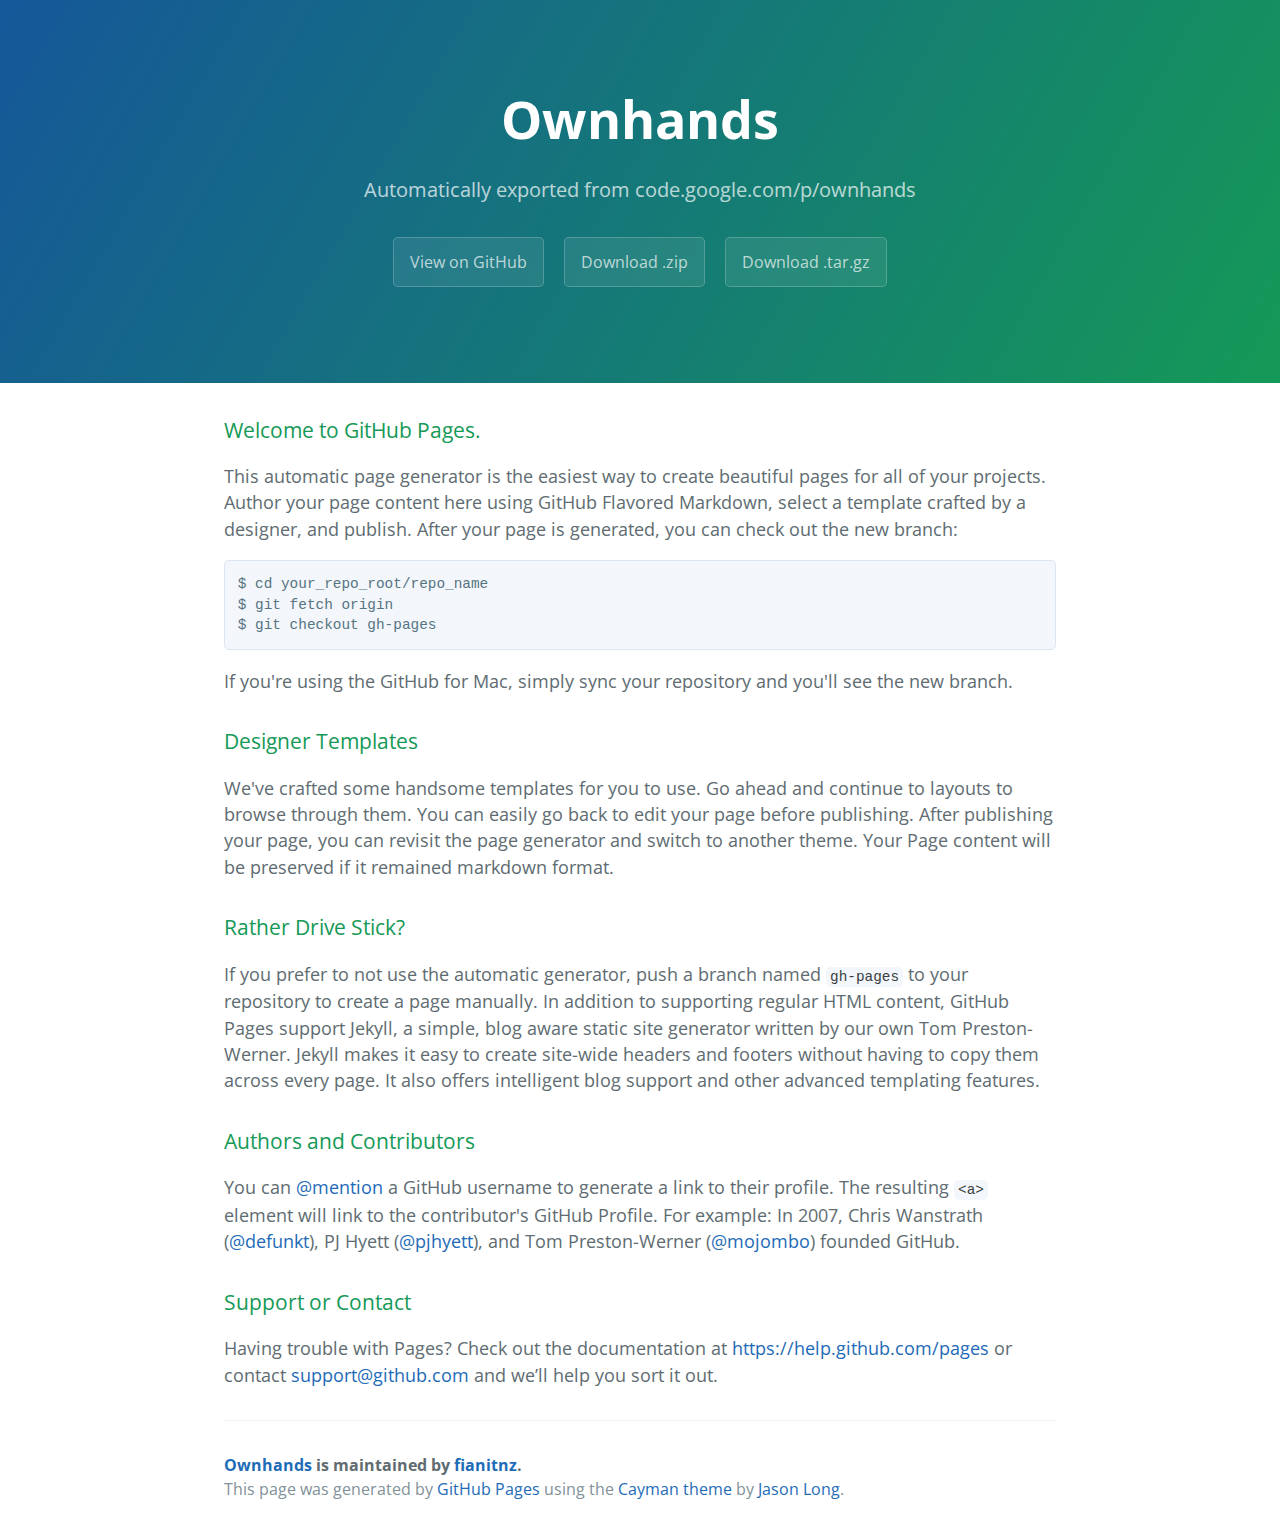
==== index.html @ 706c6a3d "Create gh-pages branch via GitHub" ====
<!DOCTYPE html>
<html lang="en-us">
  <head>
    <meta charset="UTF-8">
    <title>Ownhands by fianitnz</title>
    <meta name="viewport" content="width=device-width, initial-scale=1">
    <link rel="stylesheet" type="text/css" href="stylesheets/normalize.css" media="screen">
    <link href='http://fonts.googleapis.com/css?family=Open+Sans:400,700' rel='stylesheet' type='text/css'>
    <link rel="stylesheet" type="text/css" href="stylesheets/stylesheet.css" media="screen">
    <link rel="stylesheet" type="text/css" href="stylesheets/github-light.css" media="screen">
  </head>
  <body>
    <section class="page-header">
      <h1 class="project-name">Ownhands</h1>
      <h2 class="project-tagline">Automatically exported from code.google.com/p/ownhands</h2>
      <a href="https://github.com/fianitnz/ownhands" class="btn">View on GitHub</a>
      <a href="https://github.com/fianitnz/ownhands/zipball/master" class="btn">Download .zip</a>
      <a href="https://github.com/fianitnz/ownhands/tarball/master" class="btn">Download .tar.gz</a>
    </section>

    <section class="main-content">
      <h3>
<a id="welcome-to-github-pages" class="anchor" href="#welcome-to-github-pages" aria-hidden="true"><span class="octicon octicon-link"></span></a>Welcome to GitHub Pages.</h3>

<p>This automatic page generator is the easiest way to create beautiful pages for all of your projects. Author your page content here using GitHub Flavored Markdown, select a template crafted by a designer, and publish. After your page is generated, you can check out the new branch:</p>

<pre><code>$ cd your_repo_root/repo_name
$ git fetch origin
$ git checkout gh-pages
</code></pre>

<p>If you're using the GitHub for Mac, simply sync your repository and you'll see the new branch.</p>

<h3>
<a id="designer-templates" class="anchor" href="#designer-templates" aria-hidden="true"><span class="octicon octicon-link"></span></a>Designer Templates</h3>

<p>We've crafted some handsome templates for you to use. Go ahead and continue to layouts to browse through them. You can easily go back to edit your page before publishing. After publishing your page, you can revisit the page generator and switch to another theme. Your Page content will be preserved if it remained markdown format.</p>

<h3>
<a id="rather-drive-stick" class="anchor" href="#rather-drive-stick" aria-hidden="true"><span class="octicon octicon-link"></span></a>Rather Drive Stick?</h3>

<p>If you prefer to not use the automatic generator, push a branch named <code>gh-pages</code> to your repository to create a page manually. In addition to supporting regular HTML content, GitHub Pages support Jekyll, a simple, blog aware static site generator written by our own Tom Preston-Werner. Jekyll makes it easy to create site-wide headers and footers without having to copy them across every page. It also offers intelligent blog support and other advanced templating features.</p>

<h3>
<a id="authors-and-contributors" class="anchor" href="#authors-and-contributors" aria-hidden="true"><span class="octicon octicon-link"></span></a>Authors and Contributors</h3>

<p>You can <a href="https://github.com/blog/821" class="user-mention">@mention</a> a GitHub username to generate a link to their profile. The resulting <code>&lt;a&gt;</code> element will link to the contributor's GitHub Profile. For example: In 2007, Chris Wanstrath (<a href="https://github.com/defunkt" class="user-mention">@defunkt</a>), PJ Hyett (<a href="https://github.com/pjhyett" class="user-mention">@pjhyett</a>), and Tom Preston-Werner (<a href="https://github.com/mojombo" class="user-mention">@mojombo</a>) founded GitHub.</p>

<h3>
<a id="support-or-contact" class="anchor" href="#support-or-contact" aria-hidden="true"><span class="octicon octicon-link"></span></a>Support or Contact</h3>

<p>Having trouble with Pages? Check out the documentation at <a href="https://help.github.com/pages">https://help.github.com/pages</a> or contact <a href="mailto:support@github.com">support@github.com</a> and we’ll help you sort it out.</p>

      <footer class="site-footer">
        <span class="site-footer-owner"><a href="https://github.com/fianitnz/ownhands">Ownhands</a> is maintained by <a href="https://github.com/fianitnz">fianitnz</a>.</span>

        <span class="site-footer-credits">This page was generated by <a href="https://pages.github.com">GitHub Pages</a> using the <a href="https://github.com/jasonlong/cayman-theme">Cayman theme</a> by <a href="https://twitter.com/jasonlong">Jason Long</a>.</span>
      </footer>

    </section>

  
  </body>
</html>
---- stylesheets/stylesheet.css ----
* {
  box-sizing: border-box; }

body {
  padding: 0;
  margin: 0;
  font-family: "Open Sans", "Helvetica Neue", Helvetica, Arial, sans-serif;
  font-size: 16px;
  line-height: 1.5;
  color: #606c71; }

a {
  color: #1e6bb8;
  text-decoration: none; }
  a:hover {
    text-decoration: underline; }

.btn {
  display: inline-block;
  margin-bottom: 1rem;
  color: rgba(255, 255, 255, 0.7);
  background-color: rgba(255, 255, 255, 0.08);
  border-color: rgba(255, 255, 255, 0.2);
  border-style: solid;
  border-width: 1px;
  border-radius: 0.3rem;
  transition: color 0.2s, background-color 0.2s, border-color 0.2s; }
  .btn + .btn {
    margin-left: 1rem; }

.btn:hover {
  color: rgba(255, 255, 255, 0.8);
  text-decoration: none;
  background-color: rgba(255, 255, 255, 0.2);
  border-color: rgba(255, 255, 255, 0.3); }

@media screen and (min-width: 64em) {
  .btn {
    padding: 0.75rem 1rem; } }

@media screen and (min-width: 42em) and (max-width: 64em) {
  .btn {
    padding: 0.6rem 0.9rem;
    font-size: 0.9rem; } }

@media screen and (max-width: 42em) {
  .btn {
    display: block;
    width: 100%;
    padding: 0.75rem;
    font-size: 0.9rem; }
    .btn + .btn {
      margin-top: 1rem;
      margin-left: 0; } }

.page-header {
  color: #fff;
  text-align: center;
  background-color: #159957;
  background-image: linear-gradient(120deg, #155799, #159957); }

@media screen and (min-width: 64em) {
  .page-header {
    padding: 5rem 6rem; } }

@media screen and (min-width: 42em) and (max-width: 64em) {
  .page-header {
    padding: 3rem 4rem; } }

@media screen and (max-width: 42em) {
  .page-header {
    padding: 2rem 1rem; } }

.project-name {
  margin-top: 0;
  margin-bottom: 0.1rem; }

@media screen and (min-width: 64em) {
  .project-name {
    font-size: 3.25rem; } }

@media screen and (min-width: 42em) and (max-width: 64em) {
  .project-name {
    font-size: 2.25rem; } }

@media screen and (max-width: 42em) {
  .project-name {
    font-size: 1.75rem; } }

.project-tagline {
  margin-bottom: 2rem;
  font-weight: normal;
  opacity: 0.7; }

@media screen and (min-width: 64em) {
  .project-tagline {
    font-size: 1.25rem; } }

@media screen and (min-width: 42em) and (max-width: 64em) {
  .project-tagline {
    font-size: 1.15rem; } }

@media screen and (max-width: 42em) {
  .project-tagline {
    font-size: 1rem; } }

.main-content :first-child {
  margin-top: 0; }
.main-content img {
  max-width: 100%; }
.main-content h1, .main-content h2, .main-content h3, .main-content h4, .main-content h5, .main-content h6 {
  margin-top: 2rem;
  margin-bottom: 1rem;
  font-weight: normal;
  color: #159957; }
.main-content p {
  margin-bottom: 1em; }
.main-content code {
  padding: 2px 4px;
  font-family: Consolas, "Liberation Mono", Menlo, Courier, monospace;
  font-size: 0.9rem;
  color: #383e41;
  background-color: #f3f6fa;
  border-radius: 0.3rem; }
.main-content pre {
  padding: 0.8rem;
  margin-top: 0;
  margin-bottom: 1rem;
  font: 1rem Consolas, "Liberation Mono", Menlo, Courier, monospace;
  color: #567482;
  word-wrap: normal;
  background-color: #f3f6fa;
  border: solid 1px #dce6f0;
  border-radius: 0.3rem; }
  .main-content pre > code {
    padding: 0;
    margin: 0;
    font-size: 0.9rem;
    color: #567482;
    word-break: normal;
    white-space: pre;
    background: transparent;
    border: 0; }
.main-content .highlight {
  margin-bottom: 1rem; }
  .main-content .highlight pre {
    margin-bottom: 0;
    word-break: normal; }
.main-content .highlight pre, .main-content pre {
  padding: 0.8rem;
  overflow: auto;
  font-size: 0.9rem;
  line-height: 1.45;
  border-radius: 0.3rem; }
.main-content pre code, .main-content pre tt {
  display: inline;
  max-width: initial;
  padding: 0;
  margin: 0;
  overflow: initial;
  line-height: inherit;
  word-wrap: normal;
  background-color: transparent;
  border: 0; }
  .main-content pre code:before, .main-content pre code:after, .main-content pre tt:before, .main-content pre tt:after {
    content: normal; }
.main-content ul, .main-content ol {
  margin-top: 0; }
.main-content blockquote {
  padding: 0 1rem;
  margin-left: 0;
  color: #819198;
  border-left: 0.3rem solid #dce6f0; }
  .main-content blockquote > :first-child {
    margin-top: 0; }
  .main-content blockquote > :last-child {
    margin-bottom: 0; }
.main-content table {
  display: block;
  width: 100%;
  overflow: auto;
  word-break: normal;
  word-break: keep-all; }
  .main-content table th {
    font-weight: bold; }
  .main-content table th, .main-content table td {
    padding: 0.5rem 1rem;
    border: 1px solid #e9ebec; }
.main-content dl {
  padding: 0; }
  .main-content dl dt {
    padding: 0;
    margin-top: 1rem;
    font-size: 1rem;
    font-weight: bold; }
  .main-content dl dd {
    padding: 0;
    margin-bottom: 1rem; }
.main-content hr {
  height: 2px;
  padding: 0;
  margin: 1rem 0;
  background-color: #eff0f1;
  border: 0; }

@media screen and (min-width: 64em) {
  .main-content {
    max-width: 64rem;
    padding: 2rem 6rem;
    margin: 0 auto;
    font-size: 1.1rem; } }

@media screen and (min-width: 42em) and (max-width: 64em) {
  .main-content {
    padding: 2rem 4rem;
    font-size: 1.1rem; } }

@media screen and (max-width: 42em) {
  .main-content {
    padding: 2rem 1rem;
    font-size: 1rem; } }

.site-footer {
  padding-top: 2rem;
  margin-top: 2rem;
  border-top: solid 1px #eff0f1; }

.site-footer-owner {
  display: block;
  font-weight: bold; }

.site-footer-credits {
  color: #819198; }

@media screen and (min-width: 64em) {
  .site-footer {
    font-size: 1rem; } }

@media screen and (min-width: 42em) and (max-width: 64em) {
  .site-footer {
    font-size: 1rem; } }

@media screen and (max-width: 42em) {
  .site-footer {
    font-size: 0.9rem; } }
---- stylesheets/github-light.css ----
/*
   Copyright 2014 GitHub Inc.

   Licensed under the Apache License, Version 2.0 (the "License");
   you may not use this file except in compliance with the License.
   You may obtain a copy of the License at

       http://www.apache.org/licenses/LICENSE-2.0

   Unless required by applicable law or agreed to in writing, software
   distributed under the License is distributed on an "AS IS" BASIS,
   WITHOUT WARRANTIES OR CONDITIONS OF ANY KIND, either express or implied.
   See the License for the specific language governing permissions and
   limitations under the License.

*/

.pl-c /* comment */ {
  color: #969896;
}

.pl-c1      /* constant, markup.raw, meta.diff.header, meta.module-reference, meta.property-name, support, support.constant, support.variable, variable.other.constant */,
.pl-s .pl-v /* string variable */ {
  color: #0086b3;
}

.pl-e  /* entity */,
.pl-en /* entity.name */ {
  color: #795da3;
}

.pl-s .pl-s1 /* string source */,
.pl-smi      /* storage.modifier.import, storage.modifier.package, storage.type.java, variable.other, variable.parameter.function */ {
  color: #333;
}

.pl-ent /* entity.name.tag */ {
  color: #63a35c;
}

.pl-k /* keyword, storage, storage.type */ {
  color: #a71d5d;
}

.pl-pds              /* punctuation.definition.string, string.regexp.character-class */,
.pl-s                /* string */,
.pl-s .pl-pse .pl-s1 /* string punctuation.section.embedded source */,
.pl-sr               /* string.regexp */,
.pl-sr .pl-cce       /* string.regexp constant.character.escape */,
.pl-sr .pl-sra       /* string.regexp string.regexp.arbitrary-repitition */,
.pl-sr .pl-sre       /* string.regexp source.ruby.embedded */ {
  color: #183691;
}

.pl-v /* variable */ {
  color: #ed6a43;
}

.pl-id /* invalid.deprecated */ {
  color: #b52a1d;
}

.pl-ii /* invalid.illegal */ {
  background-color: #b52a1d;
  color: #f8f8f8;
}

.pl-sr .pl-cce /* string.regexp constant.character.escape */ {
  color: #63a35c;
  font-weight: bold;
}

.pl-ml /* markup.list */ {
  color: #693a17;
}

.pl-mh        /* markup.heading */,
.pl-mh .pl-en /* markup.heading entity.name */,
.pl-ms        /* meta.separator */ {
  color: #1d3e81;
  font-weight: bold;
}

.pl-mq /* markup.quote */ {
  color: #008080;
}

.pl-mi /* markup.italic */ {
  color: #333;
  font-style: italic;
}

.pl-mb /* markup.bold */ {
  color: #333;
  font-weight: bold;
}

.pl-md /* markup.deleted, meta.diff.header.from-file */ {
  background-color: #ffecec;
  color: #bd2c00;
}

.pl-mi1 /* markup.inserted, meta.diff.header.to-file */ {
  background-color: #eaffea;
  color: #55a532;
}

.pl-mdr /* meta.diff.range */ {
  color: #795da3;
  font-weight: bold;
}

.pl-mo /* meta.output */ {
  color: #1d3e81;
}
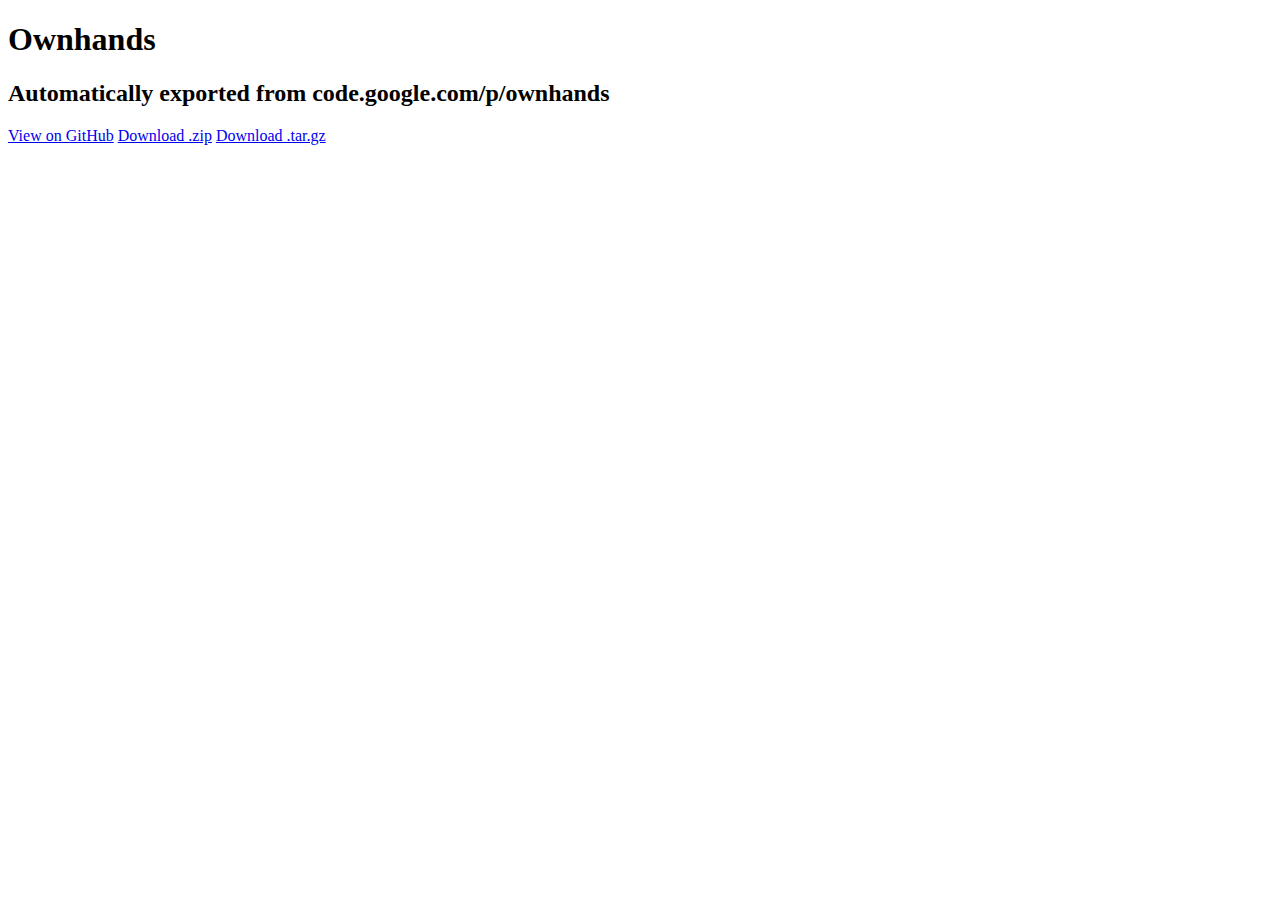
==== commit 8593057a: "Update index.html" ====
--- a/index.html
+++ b/index.html
@@ -2,64 +2,14 @@
 <html lang="en-us">
   <head>
     <meta charset="UTF-8">
-    <title>Ownhands by fianitnz</title>
-    <meta name="viewport" content="width=device-width, initial-scale=1">
-    <link rel="stylesheet" type="text/css" href="stylesheets/normalize.css" media="screen">
-    <link href='http://fonts.googleapis.com/css?family=Open+Sans:400,700' rel='stylesheet' type='text/css'>
-    <link rel="stylesheet" type="text/css" href="stylesheets/stylesheet.css" media="screen">
-    <link rel="stylesheet" type="text/css" href="stylesheets/github-light.css" media="screen">
+    <title>Ownhands by no fianitnz</title>
   </head>
   <body>
-    <section class="page-header">
-      <h1 class="project-name">Ownhands</h1>
-      <h2 class="project-tagline">Automatically exported from code.google.com/p/ownhands</h2>
-      <a href="https://github.com/fianitnz/ownhands" class="btn">View on GitHub</a>
-      <a href="https://github.com/fianitnz/ownhands/zipball/master" class="btn">Download .zip</a>
-      <a href="https://github.com/fianitnz/ownhands/tarball/master" class="btn">Download .tar.gz</a>
-    </section>
-
-    <section class="main-content">
-      <h3>
-<a id="welcome-to-github-pages" class="anchor" href="#welcome-to-github-pages" aria-hidden="true"><span class="octicon octicon-link"></span></a>Welcome to GitHub Pages.</h3>
-
-<p>This automatic page generator is the easiest way to create beautiful pages for all of your projects. Author your page content here using GitHub Flavored Markdown, select a template crafted by a designer, and publish. After your page is generated, you can check out the new branch:</p>
-
-<pre><code>$ cd your_repo_root/repo_name
-$ git fetch origin
-$ git checkout gh-pages
-</code></pre>
-
-<p>If you're using the GitHub for Mac, simply sync your repository and you'll see the new branch.</p>
-
-<h3>
-<a id="designer-templates" class="anchor" href="#designer-templates" aria-hidden="true"><span class="octicon octicon-link"></span></a>Designer Templates</h3>
-
-<p>We've crafted some handsome templates for you to use. Go ahead and continue to layouts to browse through them. You can easily go back to edit your page before publishing. After publishing your page, you can revisit the page generator and switch to another theme. Your Page content will be preserved if it remained markdown format.</p>
-
-<h3>
-<a id="rather-drive-stick" class="anchor" href="#rather-drive-stick" aria-hidden="true"><span class="octicon octicon-link"></span></a>Rather Drive Stick?</h3>
-
-<p>If you prefer to not use the automatic generator, push a branch named <code>gh-pages</code> to your repository to create a page manually. In addition to supporting regular HTML content, GitHub Pages support Jekyll, a simple, blog aware static site generator written by our own Tom Preston-Werner. Jekyll makes it easy to create site-wide headers and footers without having to copy them across every page. It also offers intelligent blog support and other advanced templating features.</p>
-
-<h3>
-<a id="authors-and-contributors" class="anchor" href="#authors-and-contributors" aria-hidden="true"><span class="octicon octicon-link"></span></a>Authors and Contributors</h3>
-
-<p>You can <a href="https://github.com/blog/821" class="user-mention">@mention</a> a GitHub username to generate a link to their profile. The resulting <code>&lt;a&gt;</code> element will link to the contributor's GitHub Profile. For example: In 2007, Chris Wanstrath (<a href="https://github.com/defunkt" class="user-mention">@defunkt</a>), PJ Hyett (<a href="https://github.com/pjhyett" class="user-mention">@pjhyett</a>), and Tom Preston-Werner (<a href="https://github.com/mojombo" class="user-mention">@mojombo</a>) founded GitHub.</p>
-
-<h3>
-<a id="support-or-contact" class="anchor" href="#support-or-contact" aria-hidden="true"><span class="octicon octicon-link"></span></a>Support or Contact</h3>
-
-<p>Having trouble with Pages? Check out the documentation at <a href="https://help.github.com/pages">https://help.github.com/pages</a> or contact <a href="mailto:support@github.com">support@github.com</a> and we’ll help you sort it out.</p>
-
-      <footer class="site-footer">
-        <span class="site-footer-owner"><a href="https://github.com/fianitnz/ownhands">Ownhands</a> is maintained by <a href="https://github.com/fianitnz">fianitnz</a>.</span>
-
-        <span class="site-footer-credits">This page was generated by <a href="https://pages.github.com">GitHub Pages</a> using the <a href="https://github.com/jasonlong/cayman-theme">Cayman theme</a> by <a href="https://twitter.com/jasonlong">Jason Long</a>.</span>
-      </footer>
-
-    </section>
-
-  
+  <h1 class="project-name">Ownhands</h1>
+  <h2 class="project-tagline">Automatically exported from code.google.com/p/ownhands</h2>
+  <a href="https://github.com/fianitnz/ownhands" class="btn">View on GitHub</a>
+  <a href="https://github.com/fianitnz/ownhands/zipball/master" class="btn">Download .zip</a>
+  <a href="https://github.com/fianitnz/ownhands/tarball/master" class="btn">Download .tar.gz</a>
   </body>
 </html>
 
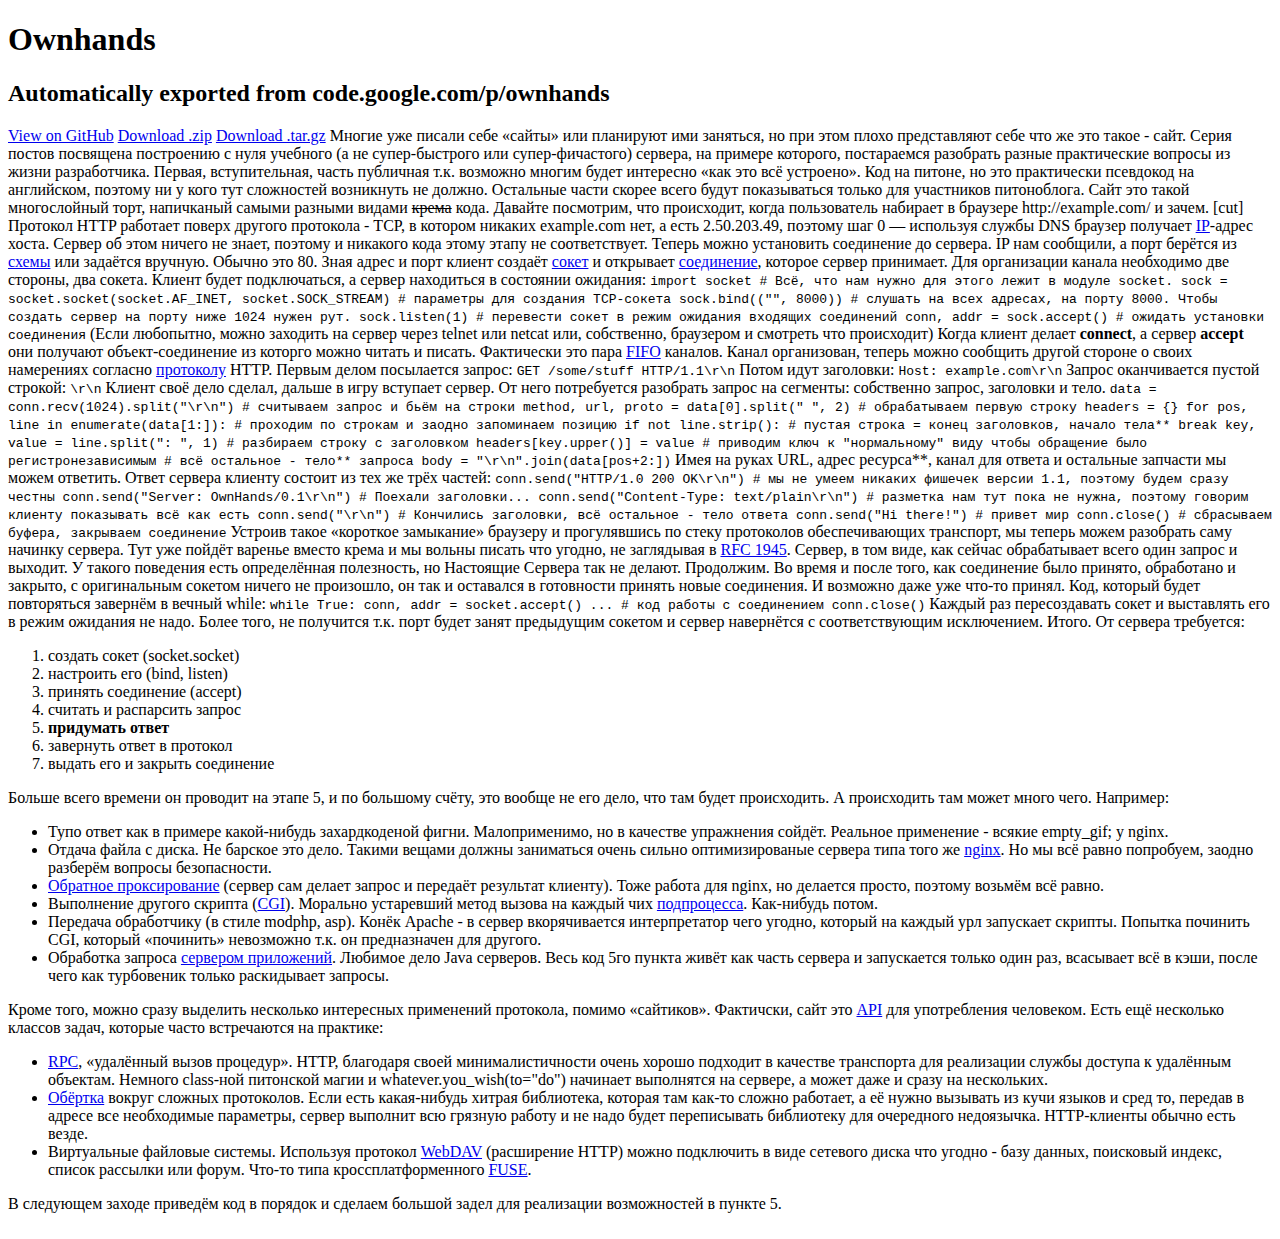
==== commit c6f114cf: "Update index.html" ====
--- a/index.html
+++ b/index.html
@@ -10,6 +10,99 @@
   <a href="https://github.com/fianitnz/ownhands" class="btn">View on GitHub</a>
   <a href="https://github.com/fianitnz/ownhands/zipball/master" class="btn">Download .zip</a>
   <a href="https://github.com/fianitnz/ownhands/tarball/master" class="btn">Download .tar.gz</a>
+Многие уже писали себе «сайты» или планируют ими заняться, но при этом плохо представляют себе что же это такое - сайт. Серия постов посвящена построению с нуля учебного (а не супер-быстрого или супер-фичастого) сервера, на примере которого, постараемся разобрать разные практические вопросы из жизни разработчика. Первая, вступительная, часть публичная т.к. возможно многим будет интересно «как это всё устроено». Код на питоне, но это практически псевдокод на английском, поэтому ни у кого тут сложностей возникнуть не должно. Остальные части скорее всего будут показываться только для участников питоноблога.
+
+Сайт это такой многослойный торт, напичканый самыми разными видами <s>крема</s> кода. Давайте посмотрим, что происходит, когда пользователь набирает в браузере http://example.com/ и зачем.
+[cut]
+Протокол HTTP работает поверх другого протокола - TCP, в котором никаких example.com нет, а есть 2.50.203.49, поэтому шаг 0 — используя службы DNS браузер получает <a href="http://ru.wikipedia.org/wiki/IP">IP</a>-адрес хоста. Сервер об этом ничего не знает, поэтому и никакого кода этому этапу не соответствует.
+
+Теперь можно установить соединение до сервера. IP нам сообщили, а порт берётся из <a href="http://ru.wikipedia.org/wiki/Url#.D0.A1.D1.85.D0.B5.D0.BC.D1.8B_.28.D0.BF.D1.80.D0.BE.D1.82.D0.BE.D0.BA.D0.BE.D0.BB.D1.8B.29_URL">схемы</a> или задаётся вручную. Обычно это 80. Зная адрес и порт клиент создаёт <a href="http://ru.wikipedia.org/wiki/%D0%A1%D0%BE%D0%BA%D0%B5%D1%82_(%D0%BF%D1%80%D0%BE%D0%B3%D1%80%D0%B0%D0%BC%D0%BC%D0%BD%D1%8B%D0%B9_%D0%B8%D0%BD%D1%82%D0%B5%D1%80%D1%84%D0%B5%D0%B9%D1%81)">сокет</a> и открывает <a href="http://ru.wikipedia.org/wiki/TCP/IP#.D0.A2.D1.80.D0.B0.D0.BD.D1.81.D0.BF.D0.BE.D1.80.D1.82.D0.BD.D1.8B.D0.B9_.D1.83.D1.80.D0.BE.D0.B2.D0.B5.D0.BD.D1.8C">соединение</a>, которое сервер принимает.
+
+Для организации канала необходимо две стороны, два сокета. Клиент будет подключаться, а сервер находиться в состоянии ожидания:
+<code lang='python'>import socket  # Всё, что нам нужно для этого лежит в модуле socket.
+
+sock = socket.socket(socket.AF_INET, socket.SOCK_STREAM)  # параметры для создания TCP-сокета
+sock.bind(("", 8000))                                     # слушать на всех адресах, на порту 8000. Чтобы создать сервер на порту ниже 1024 нужен рут.
+sock.listen(1)                                            # перевести сокет в режим ожидания входящих соединений
+conn, addr = sock.accept()                                # ожидать установки соединения</code>
+(Если любопытно, можно заходить на сервер через telnet или netcat или, собственно, браузером и смотреть что происходит)
+
+Когда клиент делает <b>connect</b>, а сервер <b>accept</b> они получают объект-соединение из которго можно читать и писать. Фактически это пара <a href="http://ru.wikipedia.org/wiki/%D0%9E%D1%87%D0%B5%D1%80%D0%B5%D0%B4%D1%8C_(%D0%BF%D1%80%D0%BE%D0%B3%D1%80%D0%B0%D0%BC%D0%BC%D0%B8%D1%80%D0%BE%D0%B2%D0%B0%D0%BD%D0%B8%D0%B5)">FIFO</a> каналов.
+
+Канал организован, теперь можно сообщить другой стороне о своих намерениях согласно <a href="http://ru.wikipedia.org/wiki/%D0%A1%D0%B5%D1%82%D0%B5%D0%B2%D0%BE%D0%B9_%D0%BF%D1%80%D0%BE%D1%82%D0%BE%D0%BA%D0%BE%D0%BB">протоколу</a> HTTP.
+
+Первым делом посылается запрос: <code lang='python'>GET /some/stuff HTTP/1.1\r\n</code>
+
+Потом идут заголовки: <code lang='python'>Host: example.com\r\n</code>
+
+Запрос оканчивается пустой строкой: <code lang='python'>\r\n</code>
+
+Клиент своё дело сделал, дальше в игру вступает сервер. От него потребуется разобрать запрос на сегменты: собственно запрос, заголовки и тело.
+
+<code lang='python'>data = conn.recv(1024).split("\r\n")        # считываем запрос и бьём на строки
+method, url, proto = data[0].split(" ", 2)  # обрабатываем первую строку
+
+headers = {}
+for pos, line in enumerate(data[1:]):  # проходим по строкам и заодно запоминаем позицию
+    if not line.strip():               # пустая строка = конец заголовков, начало тела**
+        break
+    key, value = line.split(": ", 1)   # разбираем строку с заголовком
+    headers[key.upper()] = value       # приводим ключ к "нормальному" виду чтобы обращение было регистронезависимым
+
+# всё остальное - тело** запроса
+body = "\r\n".join(data[pos+2:])</code>
+
+Имея на руках URL, адрес ресурса**, канал для ответа и остальные запчасти мы можем ответить. Ответ сервера клиенту состоит из тех же трёх частей:
+
+<code lang='python'>conn.send("HTTP/1.0 200 OK\r\n")           # мы не умеем никаких фишечек версии 1.1, поэтому будем сразу честны
+conn.send("Server: OwnHands/0.1\r\n")      # Поехали заголовки...
+conn.send("Content-Type: text/plain\r\n")  # разметка нам тут пока не нужна, поэтому говорим клиенту показывать всё как есть
+conn.send("\r\n")                          # Кончились заголовки, всё остальное - тело ответа
+conn.send("Hi there!")                     # привет мир
+conn.close()                               # сбрасываем буфера, закрываем соединение</code>
+
+Устроив такое «короткое замыкание» браузеру и прогулявшись по стеку протоколов обеспечивающих транспорт, мы теперь можем разобрать саму начинку сервера. Тут уже пойдёт варенье вместо крема и мы вольны писать что угодно, не заглядывая в <a href="http://www.ietf.org/rfc/rfc1945.txt">RFC 1945</a>.
+
+Сервер, в том виде, как сейчас обрабатывает всего один запрос и выходит. У такого поведения есть определённая полезность, но Настоящие Сервера так не делают. Продолжим.
+
+Во время и после того, как соединение было принято, обработано и закрыто, с оригинальным сокетом ничего не произошло, он так и оставался в готовности принять новые соединения. И возможно даже уже что-то принял. Код, который будет повторяться завернём в вечный while:
+
+<code lang='python'>while True:
+    conn, addr = socket.accept()
+    ...  # код работы с соединением
+    conn.close()</code>
+
+Каждый раз пересоздавать сокет и выставлять его в режим ожидания не надо. Более того, не получится т.к. порт будет занят предыдущим сокетом и сервер навернётся с соответствующим исключением.
+
+Итого. От сервера требуется:
+<ol>
+  <li>создать сокет (socket.socket)</li>
+  <li>настроить его (bind, listen)</li>
+  <li>принять соединение (accept)</li>
+  <li>считать и распарсить запрос</li>
+  <li><b>придумать ответ</b></li>
+  <li>завернуть ответ в протокол</li>
+  <li>выдать его и закрыть соединение</li>
+</ol>
+
+Больше всего времени он проводит на этапе 5, и по большому счёту, это вообще не его дело, что там будет происходить. А происходить там может много чего. Например:
+<ul>
+  <li>Тупо ответ как в примере какой-нибудь захардкоденой фигни. Малоприменимо, но в качестве упражнения сойдёт. Реальное применение - всякие empty_gif; у nginx.</li>
+  <li>Отдача файла с диска. Не барское это дело. Такими вещами должны заниматься очень сильно оптимизированые сервера типа того же <a href="http://ru.wikipedia.org/wiki/Nginx">nginx</a>. Но мы всё равно попробуем, заодно разберём вопросы безопасности.</li>
+  <li><a href="http://ru.wikipedia.org/wiki/%D0%9F%D1%80%D0%BE%D0%BA%D1%81%D0%B8-%D1%81%D0%B5%D1%80%D0%B2%D0%B5%D1%80#.D0.92.D0.B8.D0.B4.D1.8B_.D0.BF.D1.80.D0.BE.D0.BA.D1.81.D0.B8-.D1.81.D0.B5.D1.80.D0.B2.D0.B5.D1.80.D0.BE.D0.B2">Обратное проксирование</a> (сервер сам делает запрос и передаёт результат клиенту). Тоже работа для nginx, но делается просто, поэтому возьмём всё равно.</li>
+  <li>Выполнение другого скрипта (<a href="http://ru.wikipedia.org/wiki/CGI">CGI</a>). Морально устаревший метод вызова на каждый чих <a href="http://ru.wikipedia.org/wiki/Fork">подпроцесса</a>. Как-нибудь потом.</li>
+  <li>Передача обработчику (в стиле modphp, asp). Конёк Apache - в сервер вкорячивается интерпретатор чего угодно, который на каждый урл запускает скрипты. Попытка починить CGI, который «починить» невозможно т.к. он предназначен для другого.</li>
+  <li>Обработка запроса <a href="http://ru.wikipedia.org/wiki/%D0%A1%D0%B5%D1%80%D0%B2%D0%B5%D1%80_%D0%BF%D1%80%D0%B8%D0%BB%D0%BE%D0%B6%D0%B5%D0%BD%D0%B8%D0%B9">сервером приложений</a>. Любимое дело Java серверов. Весь код 5го пункта живёт как часть сервера и запускается только один раз, всасывает всё в кэши, после чего как турбовеник только раскидывает запросы.</li>
+</ul>
+
+Кроме того, можно сразу выделить несколько интересных применений протокола, помимо «сайтиков». Фактичски, сайт это <a href="http://ru.wikipedia.org/wiki/API">API</a> для употребления человеком. Есть ещё несколько классов задач, которые часто встречаются на практике:
+<ul>
+  <li><a href="http://ru.wikipedia.org/wiki/Remote_Procedure_Call">RPC</a>, «удалённый вызов процедур». HTTP, благодаря своей минималистичности очень хорошо подходит в качестве транспорта для реализации службы доступа к удалённым объектам. Немного class-ной питонской магии и whatever.you_wish(to="do") начинает выполнятся на сервере, а может даже и сразу на нескольких.</li>
+  <li><a href="http://ru.wikipedia.org/wiki/%D0%9E%D0%B1%D1%91%D1%80%D1%82%D0%BA%D0%B0_%D0%B1%D0%B8%D0%B1%D0%BB%D0%B8%D0%BE%D1%82%D0%B5%D0%BA%D0%B8">Обёртка</a> вокруг сложных протоколов. Если есть какая-нибудь хитрая библиотека, которая там как-то сложно работает, а её нужно вызывать из кучи языков и сред то, передав в адресе все необходимые параметры, сервер выполнит всю грязную работу и не надо будет переписывать библиотеку для очередного недоязычка. HTTP-клиенты обычно есть везде.</li>
+  <li>Виртуальные файловые системы. Используя протокол <a href="http://ru.wikipedia.org/wiki/Webdav">WebDAV</a> (расширение HTTP) можно подключить в виде сетевого диска что угодно - базу данных, поисковый индекс, список рассылки или форум. Что-то типа кроссплатформенного <a href="http://ru.wikipedia.org/wiki/Fuse">FUSE</a>.</li>
+</ul>
+
+В следующем заходе приведём код в порядок и сделаем большой задел для реализации возможностей в пункте 5.
   </body>
 </html>
 
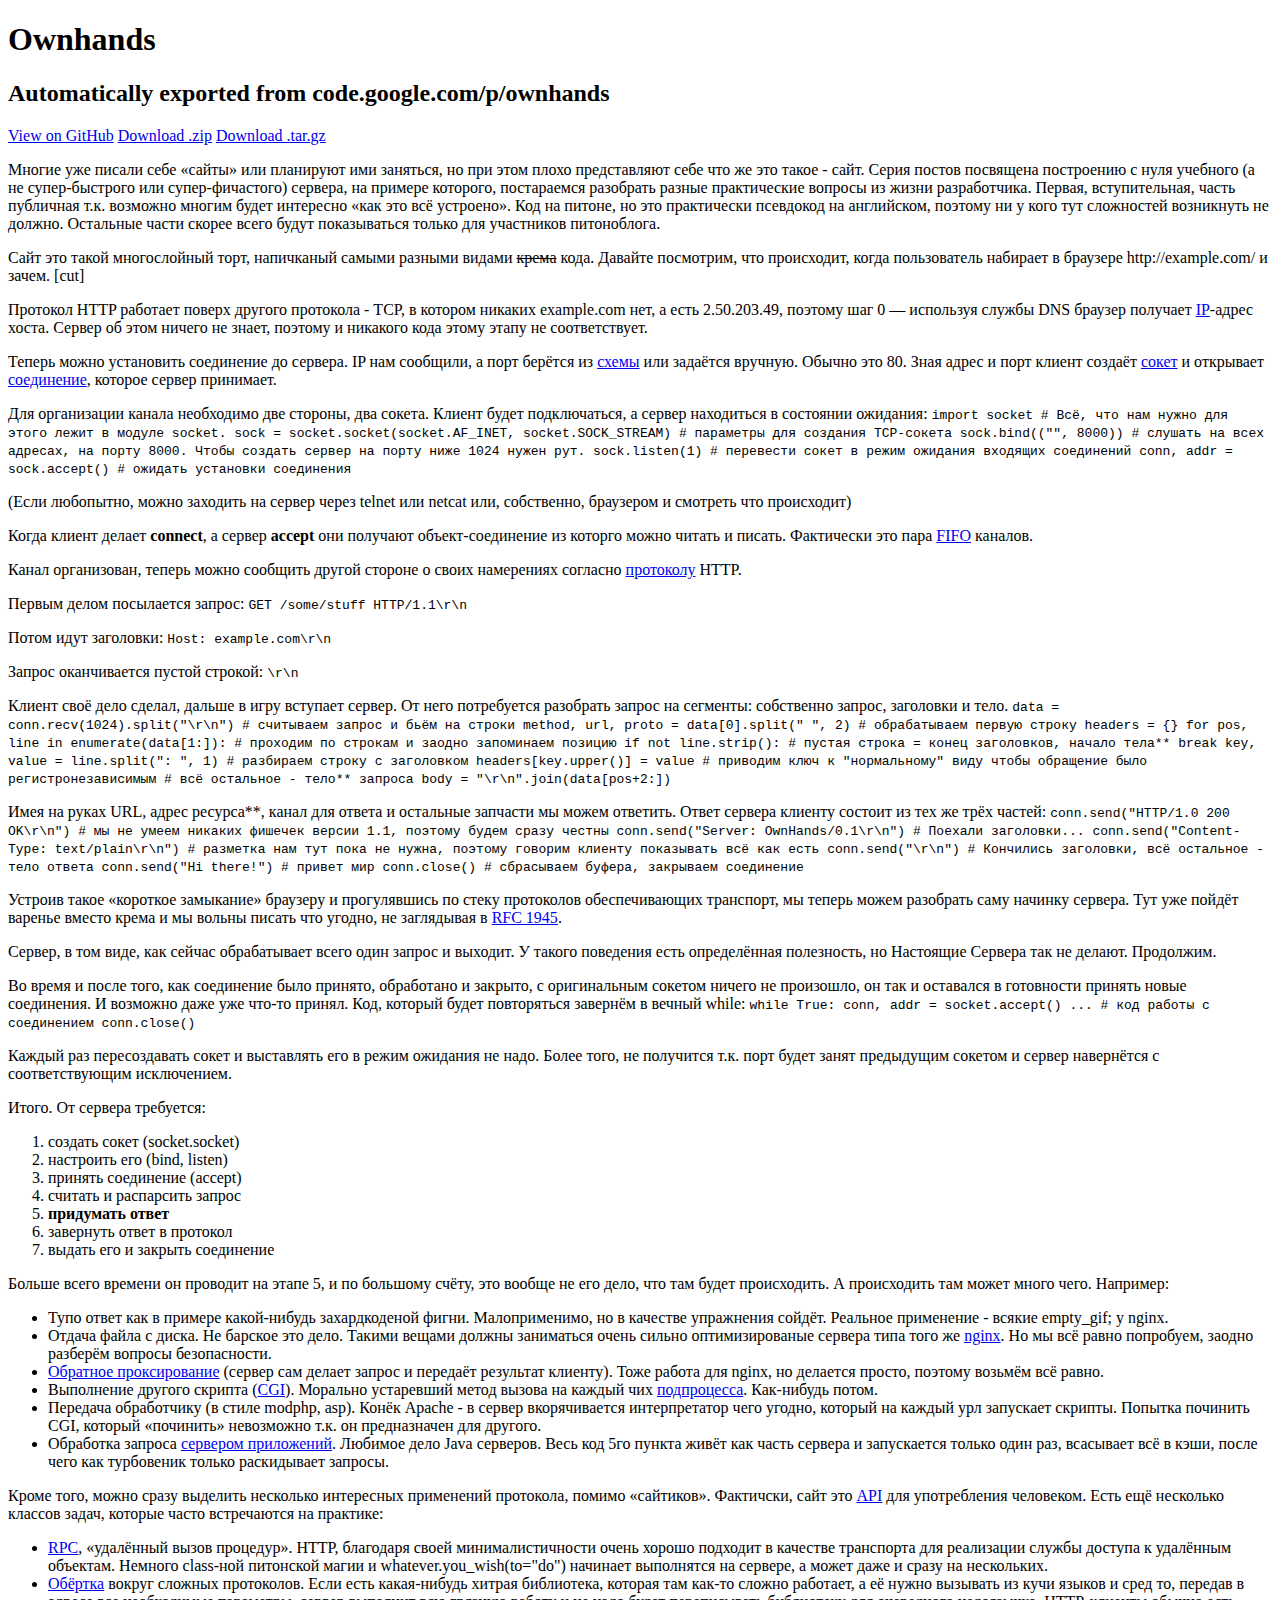
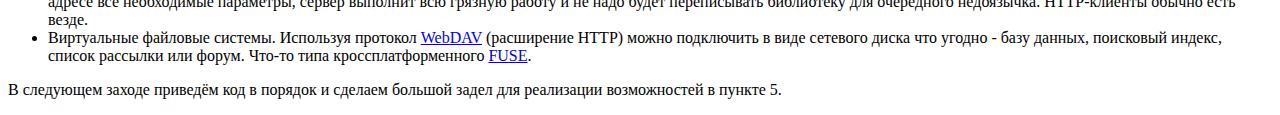
==== commit 4412d33a: "Update index.html" ====
--- a/index.html
+++ b/index.html
@@ -10,34 +10,34 @@
   <a href="https://github.com/fianitnz/ownhands" class="btn">View on GitHub</a>
   <a href="https://github.com/fianitnz/ownhands/zipball/master" class="btn">Download .zip</a>
   <a href="https://github.com/fianitnz/ownhands/tarball/master" class="btn">Download .tar.gz</a>
-Многие уже писали себе «сайты» или планируют ими заняться, но при этом плохо представляют себе что же это такое - сайт. Серия постов посвящена построению с нуля учебного (а не супер-быстрого или супер-фичастого) сервера, на примере которого, постараемся разобрать разные практические вопросы из жизни разработчика. Первая, вступительная, часть публичная т.к. возможно многим будет интересно «как это всё устроено». Код на питоне, но это практически псевдокод на английском, поэтому ни у кого тут сложностей возникнуть не должно. Остальные части скорее всего будут показываться только для участников питоноблога.
+<p>Многие уже писали себе «сайты» или планируют ими заняться, но при этом плохо представляют себе что же это такое - сайт. Серия постов посвящена построению с нуля учебного (а не супер-быстрого или супер-фичастого) сервера, на примере которого, постараемся разобрать разные практические вопросы из жизни разработчика. Первая, вступительная, часть публичная т.к. возможно многим будет интересно «как это всё устроено». Код на питоне, но это практически псевдокод на английском, поэтому ни у кого тут сложностей возникнуть не должно. Остальные части скорее всего будут показываться только для участников питоноблога.
 
-Сайт это такой многослойный торт, напичканый самыми разными видами <s>крема</s> кода. Давайте посмотрим, что происходит, когда пользователь набирает в браузере http://example.com/ и зачем.
+<p>Сайт это такой многослойный торт, напичканый самыми разными видами <s>крема</s> кода. Давайте посмотрим, что происходит, когда пользователь набирает в браузере http://example.com/ и зачем.
 [cut]
-Протокол HTTP работает поверх другого протокола - TCP, в котором никаких example.com нет, а есть 2.50.203.49, поэтому шаг 0 — используя службы DNS браузер получает <a href="http://ru.wikipedia.org/wiki/IP">IP</a>-адрес хоста. Сервер об этом ничего не знает, поэтому и никакого кода этому этапу не соответствует.
+<p>Протокол HTTP работает поверх другого протокола - TCP, в котором никаких example.com нет, а есть 2.50.203.49, поэтому шаг 0 — используя службы DNS браузер получает <a href="http://ru.wikipedia.org/wiki/IP">IP</a>-адрес хоста. Сервер об этом ничего не знает, поэтому и никакого кода этому этапу не соответствует.
 
-Теперь можно установить соединение до сервера. IP нам сообщили, а порт берётся из <a href="http://ru.wikipedia.org/wiki/Url#.D0.A1.D1.85.D0.B5.D0.BC.D1.8B_.28.D0.BF.D1.80.D0.BE.D1.82.D0.BE.D0.BA.D0.BE.D0.BB.D1.8B.29_URL">схемы</a> или задаётся вручную. Обычно это 80. Зная адрес и порт клиент создаёт <a href="http://ru.wikipedia.org/wiki/%D0%A1%D0%BE%D0%BA%D0%B5%D1%82_(%D0%BF%D1%80%D0%BE%D0%B3%D1%80%D0%B0%D0%BC%D0%BC%D0%BD%D1%8B%D0%B9_%D0%B8%D0%BD%D1%82%D0%B5%D1%80%D1%84%D0%B5%D0%B9%D1%81)">сокет</a> и открывает <a href="http://ru.wikipedia.org/wiki/TCP/IP#.D0.A2.D1.80.D0.B0.D0.BD.D1.81.D0.BF.D0.BE.D1.80.D1.82.D0.BD.D1.8B.D0.B9_.D1.83.D1.80.D0.BE.D0.B2.D0.B5.D0.BD.D1.8C">соединение</a>, которое сервер принимает.
+<p>Теперь можно установить соединение до сервера. IP нам сообщили, а порт берётся из <a href="http://ru.wikipedia.org/wiki/Url#.D0.A1.D1.85.D0.B5.D0.BC.D1.8B_.28.D0.BF.D1.80.D0.BE.D1.82.D0.BE.D0.BA.D0.BE.D0.BB.D1.8B.29_URL">схемы</a> или задаётся вручную. Обычно это 80. Зная адрес и порт клиент создаёт <a href="http://ru.wikipedia.org/wiki/%D0%A1%D0%BE%D0%BA%D0%B5%D1%82_(%D0%BF%D1%80%D0%BE%D0%B3%D1%80%D0%B0%D0%BC%D0%BC%D0%BD%D1%8B%D0%B9_%D0%B8%D0%BD%D1%82%D0%B5%D1%80%D1%84%D0%B5%D0%B9%D1%81)">сокет</a> и открывает <a href="http://ru.wikipedia.org/wiki/TCP/IP#.D0.A2.D1.80.D0.B0.D0.BD.D1.81.D0.BF.D0.BE.D1.80.D1.82.D0.BD.D1.8B.D0.B9_.D1.83.D1.80.D0.BE.D0.B2.D0.B5.D0.BD.D1.8C">соединение</a>, которое сервер принимает.
 
-Для организации канала необходимо две стороны, два сокета. Клиент будет подключаться, а сервер находиться в состоянии ожидания:
+<p>Для организации канала необходимо две стороны, два сокета. Клиент будет подключаться, а сервер находиться в состоянии ожидания:
 <code lang='python'>import socket  # Всё, что нам нужно для этого лежит в модуле socket.
 
 sock = socket.socket(socket.AF_INET, socket.SOCK_STREAM)  # параметры для создания TCP-сокета
 sock.bind(("", 8000))                                     # слушать на всех адресах, на порту 8000. Чтобы создать сервер на порту ниже 1024 нужен рут.
 sock.listen(1)                                            # перевести сокет в режим ожидания входящих соединений
 conn, addr = sock.accept()                                # ожидать установки соединения</code>
-(Если любопытно, можно заходить на сервер через telnet или netcat или, собственно, браузером и смотреть что происходит)
+<p>(Если любопытно, можно заходить на сервер через telnet или netcat или, собственно, браузером и смотреть что происходит)
 
-Когда клиент делает <b>connect</b>, а сервер <b>accept</b> они получают объект-соединение из которго можно читать и писать. Фактически это пара <a href="http://ru.wikipedia.org/wiki/%D0%9E%D1%87%D0%B5%D1%80%D0%B5%D0%B4%D1%8C_(%D0%BF%D1%80%D0%BE%D0%B3%D1%80%D0%B0%D0%BC%D0%BC%D0%B8%D1%80%D0%BE%D0%B2%D0%B0%D0%BD%D0%B8%D0%B5)">FIFO</a> каналов.
+<p>Когда клиент делает <b>connect</b>, а сервер <b>accept</b> они получают объект-соединение из которго можно читать и писать. Фактически это пара <a href="http://ru.wikipedia.org/wiki/%D0%9E%D1%87%D0%B5%D1%80%D0%B5%D0%B4%D1%8C_(%D0%BF%D1%80%D0%BE%D0%B3%D1%80%D0%B0%D0%BC%D0%BC%D0%B8%D1%80%D0%BE%D0%B2%D0%B0%D0%BD%D0%B8%D0%B5)">FIFO</a> каналов.
 
-Канал организован, теперь можно сообщить другой стороне о своих намерениях согласно <a href="http://ru.wikipedia.org/wiki/%D0%A1%D0%B5%D1%82%D0%B5%D0%B2%D0%BE%D0%B9_%D0%BF%D1%80%D0%BE%D1%82%D0%BE%D0%BA%D0%BE%D0%BB">протоколу</a> HTTP.
+<p>Канал организован, теперь можно сообщить другой стороне о своих намерениях согласно <a href="http://ru.wikipedia.org/wiki/%D0%A1%D0%B5%D1%82%D0%B5%D0%B2%D0%BE%D0%B9_%D0%BF%D1%80%D0%BE%D1%82%D0%BE%D0%BA%D0%BE%D0%BB">протоколу</a> HTTP.
 
-Первым делом посылается запрос: <code lang='python'>GET /some/stuff HTTP/1.1\r\n</code>
+<p>Первым делом посылается запрос: <code lang='python'>GET /some/stuff HTTP/1.1\r\n</code>
 
-Потом идут заголовки: <code lang='python'>Host: example.com\r\n</code>
+<p>Потом идут заголовки: <code lang='python'>Host: example.com\r\n</code>
 
-Запрос оканчивается пустой строкой: <code lang='python'>\r\n</code>
+<p>Запрос оканчивается пустой строкой: <code lang='python'>\r\n</code>
 
-Клиент своё дело сделал, дальше в игру вступает сервер. От него потребуется разобрать запрос на сегменты: собственно запрос, заголовки и тело.
+<p>Клиент своё дело сделал, дальше в игру вступает сервер. От него потребуется разобрать запрос на сегменты: собственно запрос, заголовки и тело.
 
 <code lang='python'>data = conn.recv(1024).split("\r\n")        # считываем запрос и бьём на строки
 method, url, proto = data[0].split(" ", 2)  # обрабатываем первую строку
@@ -52,7 +52,7 @@
 # всё остальное - тело** запроса
 body = "\r\n".join(data[pos+2:])</code>
 
-Имея на руках URL, адрес ресурса**, канал для ответа и остальные запчасти мы можем ответить. Ответ сервера клиенту состоит из тех же трёх частей:
+<p>Имея на руках URL, адрес ресурса**, канал для ответа и остальные запчасти мы можем ответить. Ответ сервера клиенту состоит из тех же трёх частей:
 
 <code lang='python'>conn.send("HTTP/1.0 200 OK\r\n")           # мы не умеем никаких фишечек версии 1.1, поэтому будем сразу честны
 conn.send("Server: OwnHands/0.1\r\n")      # Поехали заголовки...
@@ -61,20 +61,20 @@
 conn.send("Hi there!")                     # привет мир
 conn.close()                               # сбрасываем буфера, закрываем соединение</code>
 
-Устроив такое «короткое замыкание» браузеру и прогулявшись по стеку протоколов обеспечивающих транспорт, мы теперь можем разобрать саму начинку сервера. Тут уже пойдёт варенье вместо крема и мы вольны писать что угодно, не заглядывая в <a href="http://www.ietf.org/rfc/rfc1945.txt">RFC 1945</a>.
+<p>Устроив такое «короткое замыкание» браузеру и прогулявшись по стеку протоколов обеспечивающих транспорт, мы теперь можем разобрать саму начинку сервера. Тут уже пойдёт варенье вместо крема и мы вольны писать что угодно, не заглядывая в <a href="http://www.ietf.org/rfc/rfc1945.txt">RFC 1945</a>.
 
-Сервер, в том виде, как сейчас обрабатывает всего один запрос и выходит. У такого поведения есть определённая полезность, но Настоящие Сервера так не делают. Продолжим.
+<p>Сервер, в том виде, как сейчас обрабатывает всего один запрос и выходит. У такого поведения есть определённая полезность, но Настоящие Сервера так не делают. Продолжим.
 
-Во время и после того, как соединение было принято, обработано и закрыто, с оригинальным сокетом ничего не произошло, он так и оставался в готовности принять новые соединения. И возможно даже уже что-то принял. Код, который будет повторяться завернём в вечный while:
+<p>Во время и после того, как соединение было принято, обработано и закрыто, с оригинальным сокетом ничего не произошло, он так и оставался в готовности принять новые соединения. И возможно даже уже что-то принял. Код, который будет повторяться завернём в вечный while:
 
 <code lang='python'>while True:
     conn, addr = socket.accept()
     ...  # код работы с соединением
     conn.close()</code>
 
-Каждый раз пересоздавать сокет и выставлять его в режим ожидания не надо. Более того, не получится т.к. порт будет занят предыдущим сокетом и сервер навернётся с соответствующим исключением.
+<p>Каждый раз пересоздавать сокет и выставлять его в режим ожидания не надо. Более того, не получится т.к. порт будет занят предыдущим сокетом и сервер навернётся с соответствующим исключением.
 
-Итого. От сервера требуется:
+<p>Итого. От сервера требуется:
 <ol>
   <li>создать сокет (socket.socket)</li>
   <li>настроить его (bind, listen)</li>
@@ -85,7 +85,7 @@
   <li>выдать его и закрыть соединение</li>
 </ol>
 
-Больше всего времени он проводит на этапе 5, и по большому счёту, это вообще не его дело, что там будет происходить. А происходить там может много чего. Например:
+<p>Больше всего времени он проводит на этапе 5, и по большому счёту, это вообще не его дело, что там будет происходить. А происходить там может много чего. Например:
 <ul>
   <li>Тупо ответ как в примере какой-нибудь захардкоденой фигни. Малоприменимо, но в качестве упражнения сойдёт. Реальное применение - всякие empty_gif; у nginx.</li>
   <li>Отдача файла с диска. Не барское это дело. Такими вещами должны заниматься очень сильно оптимизированые сервера типа того же <a href="http://ru.wikipedia.org/wiki/Nginx">nginx</a>. Но мы всё равно попробуем, заодно разберём вопросы безопасности.</li>
@@ -95,14 +95,14 @@
   <li>Обработка запроса <a href="http://ru.wikipedia.org/wiki/%D0%A1%D0%B5%D1%80%D0%B2%D0%B5%D1%80_%D0%BF%D1%80%D0%B8%D0%BB%D0%BE%D0%B6%D0%B5%D0%BD%D0%B8%D0%B9">сервером приложений</a>. Любимое дело Java серверов. Весь код 5го пункта живёт как часть сервера и запускается только один раз, всасывает всё в кэши, после чего как турбовеник только раскидывает запросы.</li>
 </ul>
 
-Кроме того, можно сразу выделить несколько интересных применений протокола, помимо «сайтиков». Фактичски, сайт это <a href="http://ru.wikipedia.org/wiki/API">API</a> для употребления человеком. Есть ещё несколько классов задач, которые часто встречаются на практике:
+<p>Кроме того, можно сразу выделить несколько интересных применений протокола, помимо «сайтиков». Фактичски, сайт это <a href="http://ru.wikipedia.org/wiki/API">API</a> для употребления человеком. Есть ещё несколько классов задач, которые часто встречаются на практике:
 <ul>
   <li><a href="http://ru.wikipedia.org/wiki/Remote_Procedure_Call">RPC</a>, «удалённый вызов процедур». HTTP, благодаря своей минималистичности очень хорошо подходит в качестве транспорта для реализации службы доступа к удалённым объектам. Немного class-ной питонской магии и whatever.you_wish(to="do") начинает выполнятся на сервере, а может даже и сразу на нескольких.</li>
   <li><a href="http://ru.wikipedia.org/wiki/%D0%9E%D0%B1%D1%91%D1%80%D1%82%D0%BA%D0%B0_%D0%B1%D0%B8%D0%B1%D0%BB%D0%B8%D0%BE%D1%82%D0%B5%D0%BA%D0%B8">Обёртка</a> вокруг сложных протоколов. Если есть какая-нибудь хитрая библиотека, которая там как-то сложно работает, а её нужно вызывать из кучи языков и сред то, передав в адресе все необходимые параметры, сервер выполнит всю грязную работу и не надо будет переписывать библиотеку для очередного недоязычка. HTTP-клиенты обычно есть везде.</li>
   <li>Виртуальные файловые системы. Используя протокол <a href="http://ru.wikipedia.org/wiki/Webdav">WebDAV</a> (расширение HTTP) можно подключить в виде сетевого диска что угодно - базу данных, поисковый индекс, список рассылки или форум. Что-то типа кроссплатформенного <a href="http://ru.wikipedia.org/wiki/Fuse">FUSE</a>.</li>
 </ul>
 
-В следующем заходе приведём код в порядок и сделаем большой задел для реализации возможностей в пункте 5.
+<p>В следующем заходе приведём код в порядок и сделаем большой задел для реализации возможностей в пункте 5.
   </body>
 </html>
 
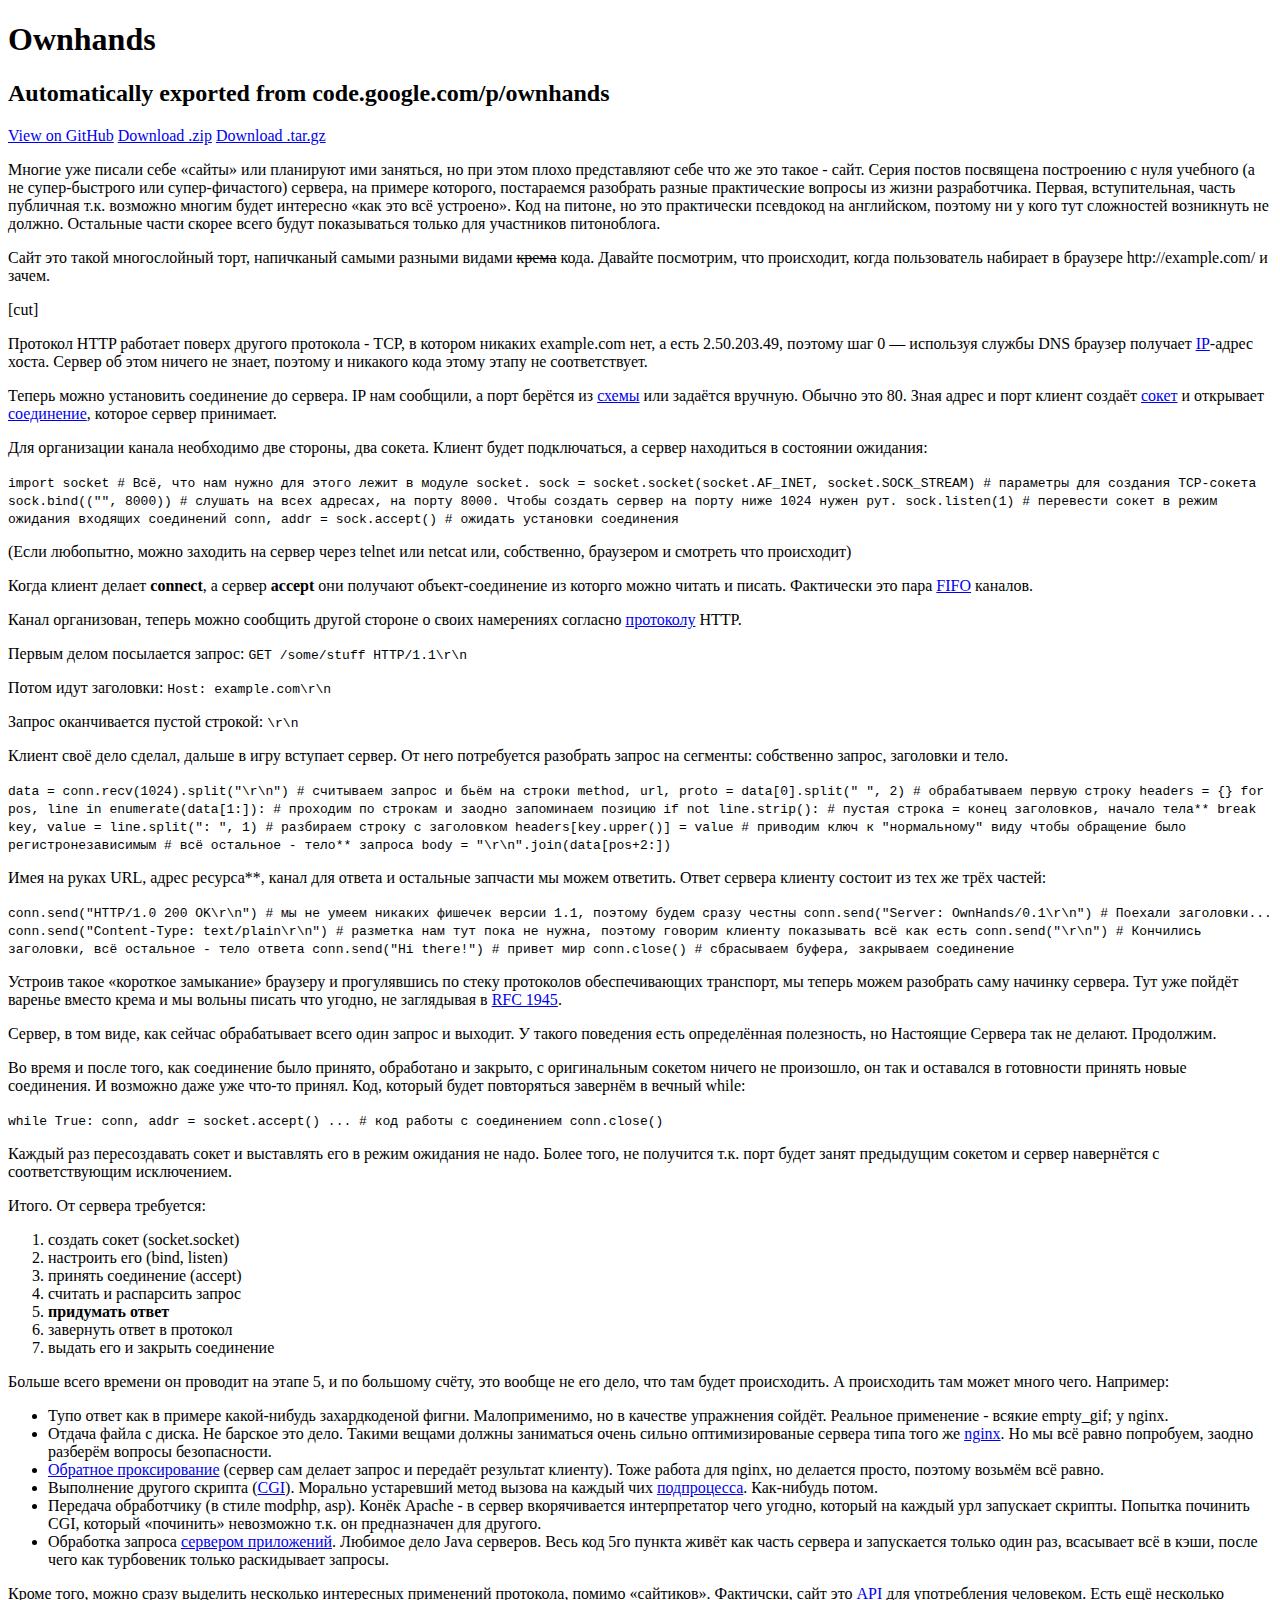
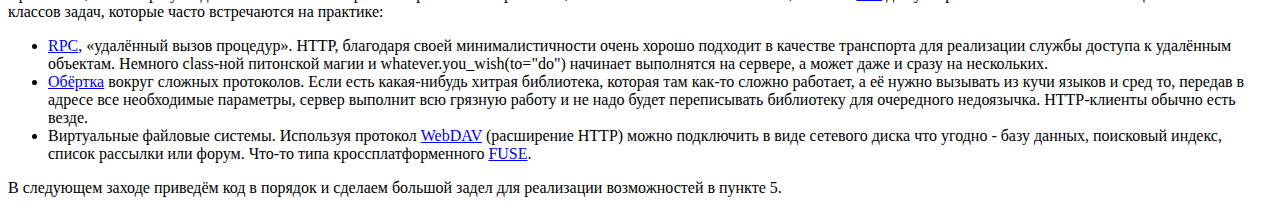
==== commit b713ff96: "Update index.html" ====
--- a/index.html
+++ b/index.html
@@ -10,36 +10,39 @@
   <a href="https://github.com/fianitnz/ownhands" class="btn">View on GitHub</a>
   <a href="https://github.com/fianitnz/ownhands/zipball/master" class="btn">Download .zip</a>
   <a href="https://github.com/fianitnz/ownhands/tarball/master" class="btn">Download .tar.gz</a>
-<p>Многие уже писали себе «сайты» или планируют ими заняться, но при этом плохо представляют себе что же это такое - сайт. Серия постов посвящена построению с нуля учебного (а не супер-быстрого или супер-фичастого) сервера, на примере которого, постараемся разобрать разные практические вопросы из жизни разработчика. Первая, вступительная, часть публичная т.к. возможно многим будет интересно «как это всё устроено». Код на питоне, но это практически псевдокод на английском, поэтому ни у кого тут сложностей возникнуть не должно. Остальные части скорее всего будут показываться только для участников питоноблога.
+<p>Многие уже писали себе «сайты» или планируют ими заняться, но при этом плохо представляют себе что же это такое - сайт. Серия постов посвящена построению с нуля учебного (а не супер-быстрого или супер-фичастого) сервера, на примере которого, постараемся разобрать разные практические вопросы из жизни разработчика. Первая, вступительная, часть публичная т.к. возможно многим будет интересно «как это всё устроено». Код на питоне, но это практически псевдокод на английском, поэтому ни у кого тут сложностей возникнуть не должно. Остальные части скорее всего будут показываться только для участников питоноблога.</p>
 
-<p>Сайт это такой многослойный торт, напичканый самыми разными видами <s>крема</s> кода. Давайте посмотрим, что происходит, когда пользователь набирает в браузере http://example.com/ и зачем.
+<p>Сайт это такой многослойный торт, напичканый самыми разными видами <s>крема</s> кода. Давайте посмотрим, что происходит, когда пользователь набирает в браузере http://example.com/ и зачем.</p>
 [cut]
-<p>Протокол HTTP работает поверх другого протокола - TCP, в котором никаких example.com нет, а есть 2.50.203.49, поэтому шаг 0 — используя службы DNS браузер получает <a href="http://ru.wikipedia.org/wiki/IP">IP</a>-адрес хоста. Сервер об этом ничего не знает, поэтому и никакого кода этому этапу не соответствует.
+<p>Протокол HTTP работает поверх другого протокола - TCP, в котором никаких example.com нет, а есть 2.50.203.49, поэтому шаг 0 — используя службы DNS браузер получает <a href="http://ru.wikipedia.org/wiki/IP">IP</a>-адрес хоста. Сервер об этом ничего не знает, поэтому и никакого кода этому этапу не соответствует.</p>
 
-<p>Теперь можно установить соединение до сервера. IP нам сообщили, а порт берётся из <a href="http://ru.wikipedia.org/wiki/Url#.D0.A1.D1.85.D0.B5.D0.BC.D1.8B_.28.D0.BF.D1.80.D0.BE.D1.82.D0.BE.D0.BA.D0.BE.D0.BB.D1.8B.29_URL">схемы</a> или задаётся вручную. Обычно это 80. Зная адрес и порт клиент создаёт <a href="http://ru.wikipedia.org/wiki/%D0%A1%D0%BE%D0%BA%D0%B5%D1%82_(%D0%BF%D1%80%D0%BE%D0%B3%D1%80%D0%B0%D0%BC%D0%BC%D0%BD%D1%8B%D0%B9_%D0%B8%D0%BD%D1%82%D0%B5%D1%80%D1%84%D0%B5%D0%B9%D1%81)">сокет</a> и открывает <a href="http://ru.wikipedia.org/wiki/TCP/IP#.D0.A2.D1.80.D0.B0.D0.BD.D1.81.D0.BF.D0.BE.D1.80.D1.82.D0.BD.D1.8B.D0.B9_.D1.83.D1.80.D0.BE.D0.B2.D0.B5.D0.BD.D1.8C">соединение</a>, которое сервер принимает.
+<p>Теперь можно установить соединение до сервера. IP нам сообщили, а порт берётся из <a href="http://ru.wikipedia.org/wiki/Url#.D0.A1.D1.85.D0.B5.D0.BC.D1.8B_.28.D0.BF.D1.80.D0.BE.D1.82.D0.BE.D0.BA.D0.BE.D0.BB.D1.8B.29_URL">схемы</a> или задаётся вручную. Обычно это 80. Зная адрес и порт клиент создаёт <a href="http://ru.wikipedia.org/wiki/%D0%A1%D0%BE%D0%BA%D0%B5%D1%82_(%D0%BF%D1%80%D0%BE%D0%B3%D1%80%D0%B0%D0%BC%D0%BC%D0%BD%D1%8B%D0%B9_%D0%B8%D0%BD%D1%82%D0%B5%D1%80%D1%84%D0%B5%D0%B9%D1%81)">сокет</a> и открывает <a href="http://ru.wikipedia.org/wiki/TCP/IP#.D0.A2.D1.80.D0.B0.D0.BD.D1.81.D0.BF.D0.BE.D1.80.D1.82.D0.BD.D1.8B.D0.B9_.D1.83.D1.80.D0.BE.D0.B2.D0.B5.D0.BD.D1.8C">соединение</a>, которое сервер принимает.</p>
 
-<p>Для организации канала необходимо две стороны, два сокета. Клиент будет подключаться, а сервер находиться в состоянии ожидания:
-<code lang='python'>import socket  # Всё, что нам нужно для этого лежит в модуле socket.
+<p>Для организации канала необходимо две стороны, два сокета. Клиент будет подключаться, а сервер находиться в состоянии ожидания:</p>
+<code lang='python'>
+import socket  # Всё, что нам нужно для этого лежит в модуле socket.
 
 sock = socket.socket(socket.AF_INET, socket.SOCK_STREAM)  # параметры для создания TCP-сокета
 sock.bind(("", 8000))                                     # слушать на всех адресах, на порту 8000. Чтобы создать сервер на порту ниже 1024 нужен рут.
 sock.listen(1)                                            # перевести сокет в режим ожидания входящих соединений
-conn, addr = sock.accept()                                # ожидать установки соединения</code>
-<p>(Если любопытно, можно заходить на сервер через telnet или netcat или, собственно, браузером и смотреть что происходит)
+conn, addr = sock.accept()                                # ожидать установки соединения
+</code>
+<p>(Если любопытно, можно заходить на сервер через telnet или netcat или, собственно, браузером и смотреть что происходит)</p>
 
-<p>Когда клиент делает <b>connect</b>, а сервер <b>accept</b> они получают объект-соединение из которго можно читать и писать. Фактически это пара <a href="http://ru.wikipedia.org/wiki/%D0%9E%D1%87%D0%B5%D1%80%D0%B5%D0%B4%D1%8C_(%D0%BF%D1%80%D0%BE%D0%B3%D1%80%D0%B0%D0%BC%D0%BC%D0%B8%D1%80%D0%BE%D0%B2%D0%B0%D0%BD%D0%B8%D0%B5)">FIFO</a> каналов.
+<p>Когда клиент делает <b>connect</b>, а сервер <b>accept</b> они получают объект-соединение из которго можно читать и писать. Фактически это пара <a href="http://ru.wikipedia.org/wiki/%D0%9E%D1%87%D0%B5%D1%80%D0%B5%D0%B4%D1%8C_(%D0%BF%D1%80%D0%BE%D0%B3%D1%80%D0%B0%D0%BC%D0%BC%D0%B8%D1%80%D0%BE%D0%B2%D0%B0%D0%BD%D0%B8%D0%B5)">FIFO</a> каналов.</p>
 
-<p>Канал организован, теперь можно сообщить другой стороне о своих намерениях согласно <a href="http://ru.wikipedia.org/wiki/%D0%A1%D0%B5%D1%82%D0%B5%D0%B2%D0%BE%D0%B9_%D0%BF%D1%80%D0%BE%D1%82%D0%BE%D0%BA%D0%BE%D0%BB">протоколу</a> HTTP.
+<p>Канал организован, теперь можно сообщить другой стороне о своих намерениях согласно <a href="http://ru.wikipedia.org/wiki/%D0%A1%D0%B5%D1%82%D0%B5%D0%B2%D0%BE%D0%B9_%D0%BF%D1%80%D0%BE%D1%82%D0%BE%D0%BA%D0%BE%D0%BB">протоколу</a> HTTP.</p>
 
-<p>Первым делом посылается запрос: <code lang='python'>GET /some/stuff HTTP/1.1\r\n</code>
+<p>Первым делом посылается запрос: <code lang='python'>GET /some/stuff HTTP/1.1\r\n</code></p>
 
-<p>Потом идут заголовки: <code lang='python'>Host: example.com\r\n</code>
+<p>Потом идут заголовки: <code lang='python'>Host: example.com\r\n</code></p>
 
-<p>Запрос оканчивается пустой строкой: <code lang='python'>\r\n</code>
+<p>Запрос оканчивается пустой строкой: <code lang='python'>\r\n</code></p>
 
-<p>Клиент своё дело сделал, дальше в игру вступает сервер. От него потребуется разобрать запрос на сегменты: собственно запрос, заголовки и тело.
+<p>Клиент своё дело сделал, дальше в игру вступает сервер. От него потребуется разобрать запрос на сегменты: собственно запрос, заголовки и тело.</p>
 
-<code lang='python'>data = conn.recv(1024).split("\r\n")        # считываем запрос и бьём на строки
+<code lang='python'>
+data = conn.recv(1024).split("\r\n")        # считываем запрос и бьём на строки
 method, url, proto = data[0].split(" ", 2)  # обрабатываем первую строку
 
 headers = {}
@@ -50,31 +53,36 @@
     headers[key.upper()] = value       # приводим ключ к "нормальному" виду чтобы обращение было регистронезависимым
 
 # всё остальное - тело** запроса
-body = "\r\n".join(data[pos+2:])</code>
+body = "\r\n".join(data[pos+2:])
+</code>
 
-<p>Имея на руках URL, адрес ресурса**, канал для ответа и остальные запчасти мы можем ответить. Ответ сервера клиенту состоит из тех же трёх частей:
+<p>Имея на руках URL, адрес ресурса**, канал для ответа и остальные запчасти мы можем ответить. Ответ сервера клиенту состоит из тех же трёх частей:</p>
 
-<code lang='python'>conn.send("HTTP/1.0 200 OK\r\n")           # мы не умеем никаких фишечек версии 1.1, поэтому будем сразу честны
+<code lang='python'>
+conn.send("HTTP/1.0 200 OK\r\n")           # мы не умеем никаких фишечек версии 1.1, поэтому будем сразу честны
 conn.send("Server: OwnHands/0.1\r\n")      # Поехали заголовки...
 conn.send("Content-Type: text/plain\r\n")  # разметка нам тут пока не нужна, поэтому говорим клиенту показывать всё как есть
 conn.send("\r\n")                          # Кончились заголовки, всё остальное - тело ответа
 conn.send("Hi there!")                     # привет мир
-conn.close()                               # сбрасываем буфера, закрываем соединение</code>
+conn.close()                               # сбрасываем буфера, закрываем соединение
+</code>
 
-<p>Устроив такое «короткое замыкание» браузеру и прогулявшись по стеку протоколов обеспечивающих транспорт, мы теперь можем разобрать саму начинку сервера. Тут уже пойдёт варенье вместо крема и мы вольны писать что угодно, не заглядывая в <a href="http://www.ietf.org/rfc/rfc1945.txt">RFC 1945</a>.
+<p>Устроив такое «короткое замыкание» браузеру и прогулявшись по стеку протоколов обеспечивающих транспорт, мы теперь можем разобрать саму начинку сервера. Тут уже пойдёт варенье вместо крема и мы вольны писать что угодно, не заглядывая в <a href="http://www.ietf.org/rfc/rfc1945.txt">RFC 1945</a>.</p>
 
-<p>Сервер, в том виде, как сейчас обрабатывает всего один запрос и выходит. У такого поведения есть определённая полезность, но Настоящие Сервера так не делают. Продолжим.
+<p>Сервер, в том виде, как сейчас обрабатывает всего один запрос и выходит. У такого поведения есть определённая полезность, но Настоящие Сервера так не делают. Продолжим.</p>
 
-<p>Во время и после того, как соединение было принято, обработано и закрыто, с оригинальным сокетом ничего не произошло, он так и оставался в готовности принять новые соединения. И возможно даже уже что-то принял. Код, который будет повторяться завернём в вечный while:
+<p>Во время и после того, как соединение было принято, обработано и закрыто, с оригинальным сокетом ничего не произошло, он так и оставался в готовности принять новые соединения. И возможно даже уже что-то принял. Код, который будет повторяться завернём в вечный while:</p>
 
-<code lang='python'>while True:
+<code lang='python'>
+while True:
     conn, addr = socket.accept()
     ...  # код работы с соединением
-    conn.close()</code>
+    conn.close()
+</code>
 
-<p>Каждый раз пересоздавать сокет и выставлять его в режим ожидания не надо. Более того, не получится т.к. порт будет занят предыдущим сокетом и сервер навернётся с соответствующим исключением.
+<p>Каждый раз пересоздавать сокет и выставлять его в режим ожидания не надо. Более того, не получится т.к. порт будет занят предыдущим сокетом и сервер навернётся с соответствующим исключением.</p>
 
-<p>Итого. От сервера требуется:
+<p>Итого. От сервера требуется:</p>
 <ol>
   <li>создать сокет (socket.socket)</li>
   <li>настроить его (bind, listen)</li>
@@ -85,7 +93,7 @@
   <li>выдать его и закрыть соединение</li>
 </ol>
 
-<p>Больше всего времени он проводит на этапе 5, и по большому счёту, это вообще не его дело, что там будет происходить. А происходить там может много чего. Например:
+<p>Больше всего времени он проводит на этапе 5, и по большому счёту, это вообще не его дело, что там будет происходить. А происходить там может много чего. Например:</p>
 <ul>
   <li>Тупо ответ как в примере какой-нибудь захардкоденой фигни. Малоприменимо, но в качестве упражнения сойдёт. Реальное применение - всякие empty_gif; у nginx.</li>
   <li>Отдача файла с диска. Не барское это дело. Такими вещами должны заниматься очень сильно оптимизированые сервера типа того же <a href="http://ru.wikipedia.org/wiki/Nginx">nginx</a>. Но мы всё равно попробуем, заодно разберём вопросы безопасности.</li>
@@ -95,14 +103,13 @@
   <li>Обработка запроса <a href="http://ru.wikipedia.org/wiki/%D0%A1%D0%B5%D1%80%D0%B2%D0%B5%D1%80_%D0%BF%D1%80%D0%B8%D0%BB%D0%BE%D0%B6%D0%B5%D0%BD%D0%B8%D0%B9">сервером приложений</a>. Любимое дело Java серверов. Весь код 5го пункта живёт как часть сервера и запускается только один раз, всасывает всё в кэши, после чего как турбовеник только раскидывает запросы.</li>
 </ul>
 
-<p>Кроме того, можно сразу выделить несколько интересных применений протокола, помимо «сайтиков». Фактичски, сайт это <a href="http://ru.wikipedia.org/wiki/API">API</a> для употребления человеком. Есть ещё несколько классов задач, которые часто встречаются на практике:
+<p>Кроме того, можно сразу выделить несколько интересных применений протокола, помимо «сайтиков». Фактичски, сайт это <a href="http://ru.wikipedia.org/wiki/API">API</a> для употребления человеком. Есть ещё несколько классов задач, которые часто встречаются на практике:</p>
 <ul>
   <li><a href="http://ru.wikipedia.org/wiki/Remote_Procedure_Call">RPC</a>, «удалённый вызов процедур». HTTP, благодаря своей минималистичности очень хорошо подходит в качестве транспорта для реализации службы доступа к удалённым объектам. Немного class-ной питонской магии и whatever.you_wish(to="do") начинает выполнятся на сервере, а может даже и сразу на нескольких.</li>
   <li><a href="http://ru.wikipedia.org/wiki/%D0%9E%D0%B1%D1%91%D1%80%D1%82%D0%BA%D0%B0_%D0%B1%D0%B8%D0%B1%D0%BB%D0%B8%D0%BE%D1%82%D0%B5%D0%BA%D0%B8">Обёртка</a> вокруг сложных протоколов. Если есть какая-нибудь хитрая библиотека, которая там как-то сложно работает, а её нужно вызывать из кучи языков и сред то, передав в адресе все необходимые параметры, сервер выполнит всю грязную работу и не надо будет переписывать библиотеку для очередного недоязычка. HTTP-клиенты обычно есть везде.</li>
   <li>Виртуальные файловые системы. Используя протокол <a href="http://ru.wikipedia.org/wiki/Webdav">WebDAV</a> (расширение HTTP) можно подключить в виде сетевого диска что угодно - базу данных, поисковый индекс, список рассылки или форум. Что-то типа кроссплатформенного <a href="http://ru.wikipedia.org/wiki/Fuse">FUSE</a>.</li>
 </ul>
 
-<p>В следующем заходе приведём код в порядок и сделаем большой задел для реализации возможностей в пункте 5.
+<p>В следующем заходе приведём код в порядок и сделаем большой задел для реализации возможностей в пункте 5.</p>
   </body>
 </html>
-
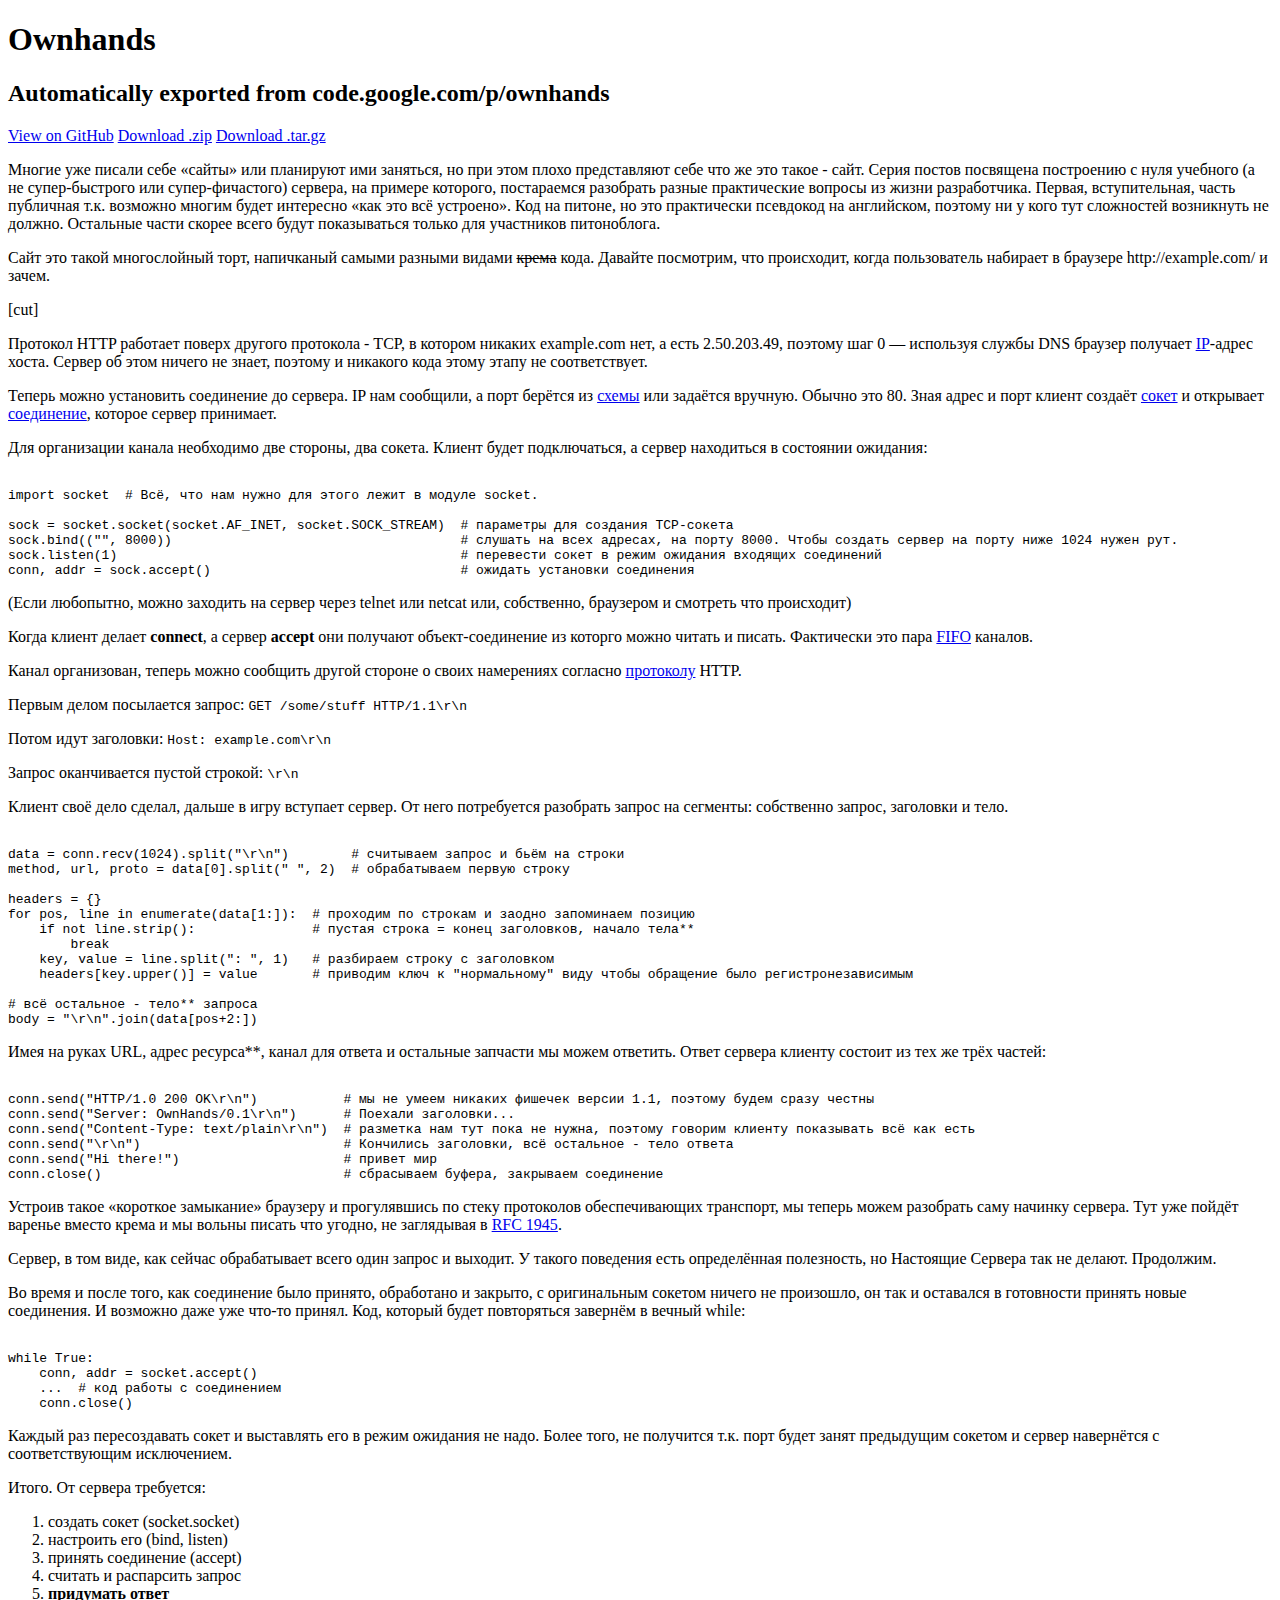
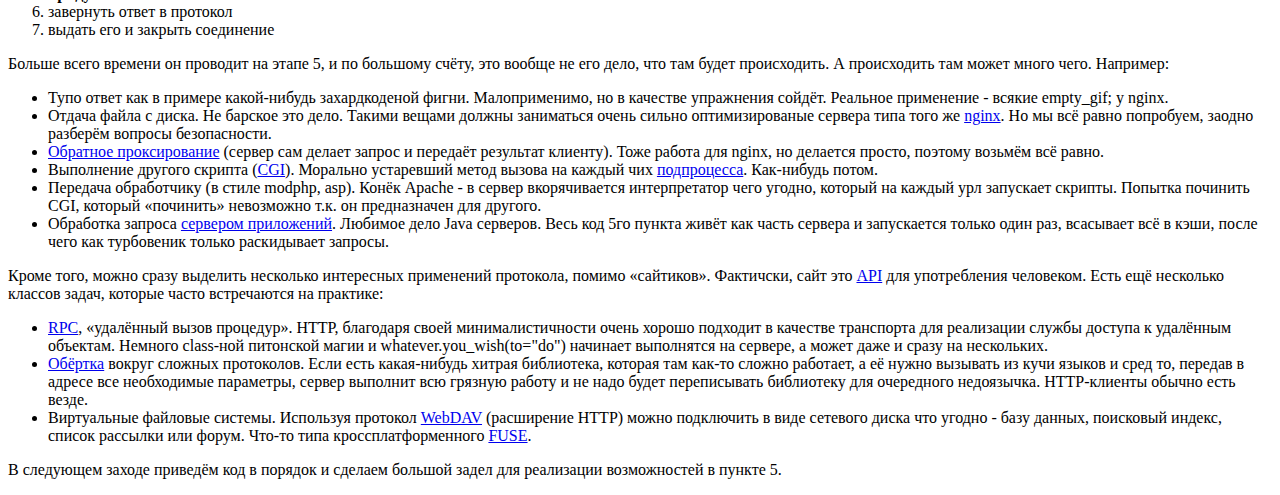
==== commit d398b9f3: "Update index.html" ====
--- a/index.html
+++ b/index.html
@@ -19,14 +19,14 @@
 <p>Теперь можно установить соединение до сервера. IP нам сообщили, а порт берётся из <a href="http://ru.wikipedia.org/wiki/Url#.D0.A1.D1.85.D0.B5.D0.BC.D1.8B_.28.D0.BF.D1.80.D0.BE.D1.82.D0.BE.D0.BA.D0.BE.D0.BB.D1.8B.29_URL">схемы</a> или задаётся вручную. Обычно это 80. Зная адрес и порт клиент создаёт <a href="http://ru.wikipedia.org/wiki/%D0%A1%D0%BE%D0%BA%D0%B5%D1%82_(%D0%BF%D1%80%D0%BE%D0%B3%D1%80%D0%B0%D0%BC%D0%BC%D0%BD%D1%8B%D0%B9_%D0%B8%D0%BD%D1%82%D0%B5%D1%80%D1%84%D0%B5%D0%B9%D1%81)">сокет</a> и открывает <a href="http://ru.wikipedia.org/wiki/TCP/IP#.D0.A2.D1.80.D0.B0.D0.BD.D1.81.D0.BF.D0.BE.D1.80.D1.82.D0.BD.D1.8B.D0.B9_.D1.83.D1.80.D0.BE.D0.B2.D0.B5.D0.BD.D1.8C">соединение</a>, которое сервер принимает.</p>
 
 <p>Для организации канала необходимо две стороны, два сокета. Клиент будет подключаться, а сервер находиться в состоянии ожидания:</p>
-<code lang='python'>
+<pre><code lang='python'>
 import socket  # Всё, что нам нужно для этого лежит в модуле socket.
 
 sock = socket.socket(socket.AF_INET, socket.SOCK_STREAM)  # параметры для создания TCP-сокета
 sock.bind(("", 8000))                                     # слушать на всех адресах, на порту 8000. Чтобы создать сервер на порту ниже 1024 нужен рут.
 sock.listen(1)                                            # перевести сокет в режим ожидания входящих соединений
 conn, addr = sock.accept()                                # ожидать установки соединения
-</code>
+</code></pre>
 <p>(Если любопытно, можно заходить на сервер через telnet или netcat или, собственно, браузером и смотреть что происходит)</p>
 
 <p>Когда клиент делает <b>connect</b>, а сервер <b>accept</b> они получают объект-соединение из которго можно читать и писать. Фактически это пара <a href="http://ru.wikipedia.org/wiki/%D0%9E%D1%87%D0%B5%D1%80%D0%B5%D0%B4%D1%8C_(%D0%BF%D1%80%D0%BE%D0%B3%D1%80%D0%B0%D0%BC%D0%BC%D0%B8%D1%80%D0%BE%D0%B2%D0%B0%D0%BD%D0%B8%D0%B5)">FIFO</a> каналов.</p>
@@ -41,7 +41,7 @@
 
 <p>Клиент своё дело сделал, дальше в игру вступает сервер. От него потребуется разобрать запрос на сегменты: собственно запрос, заголовки и тело.</p>
 
-<code lang='python'>
+<pre><code lang='python'>
 data = conn.recv(1024).split("\r\n")        # считываем запрос и бьём на строки
 method, url, proto = data[0].split(" ", 2)  # обрабатываем первую строку
 
@@ -54,18 +54,18 @@
 
 # всё остальное - тело** запроса
 body = "\r\n".join(data[pos+2:])
-</code>
+</code></pre>
 
 <p>Имея на руках URL, адрес ресурса**, канал для ответа и остальные запчасти мы можем ответить. Ответ сервера клиенту состоит из тех же трёх частей:</p>
 
-<code lang='python'>
+<pre><code lang='python'>
 conn.send("HTTP/1.0 200 OK\r\n")           # мы не умеем никаких фишечек версии 1.1, поэтому будем сразу честны
 conn.send("Server: OwnHands/0.1\r\n")      # Поехали заголовки...
 conn.send("Content-Type: text/plain\r\n")  # разметка нам тут пока не нужна, поэтому говорим клиенту показывать всё как есть
 conn.send("\r\n")                          # Кончились заголовки, всё остальное - тело ответа
 conn.send("Hi there!")                     # привет мир
 conn.close()                               # сбрасываем буфера, закрываем соединение
-</code>
+</code></pre>
 
 <p>Устроив такое «короткое замыкание» браузеру и прогулявшись по стеку протоколов обеспечивающих транспорт, мы теперь можем разобрать саму начинку сервера. Тут уже пойдёт варенье вместо крема и мы вольны писать что угодно, не заглядывая в <a href="http://www.ietf.org/rfc/rfc1945.txt">RFC 1945</a>.</p>
 
@@ -73,12 +73,12 @@
 
 <p>Во время и после того, как соединение было принято, обработано и закрыто, с оригинальным сокетом ничего не произошло, он так и оставался в готовности принять новые соединения. И возможно даже уже что-то принял. Код, который будет повторяться завернём в вечный while:</p>
 
-<code lang='python'>
+<pre><code lang='python'>
 while True:
     conn, addr = socket.accept()
     ...  # код работы с соединением
     conn.close()
-</code>
+</code></pre>
 
 <p>Каждый раз пересоздавать сокет и выставлять его в режим ожидания не надо. Более того, не получится т.к. порт будет занят предыдущим сокетом и сервер навернётся с соответствующим исключением.</p>
 
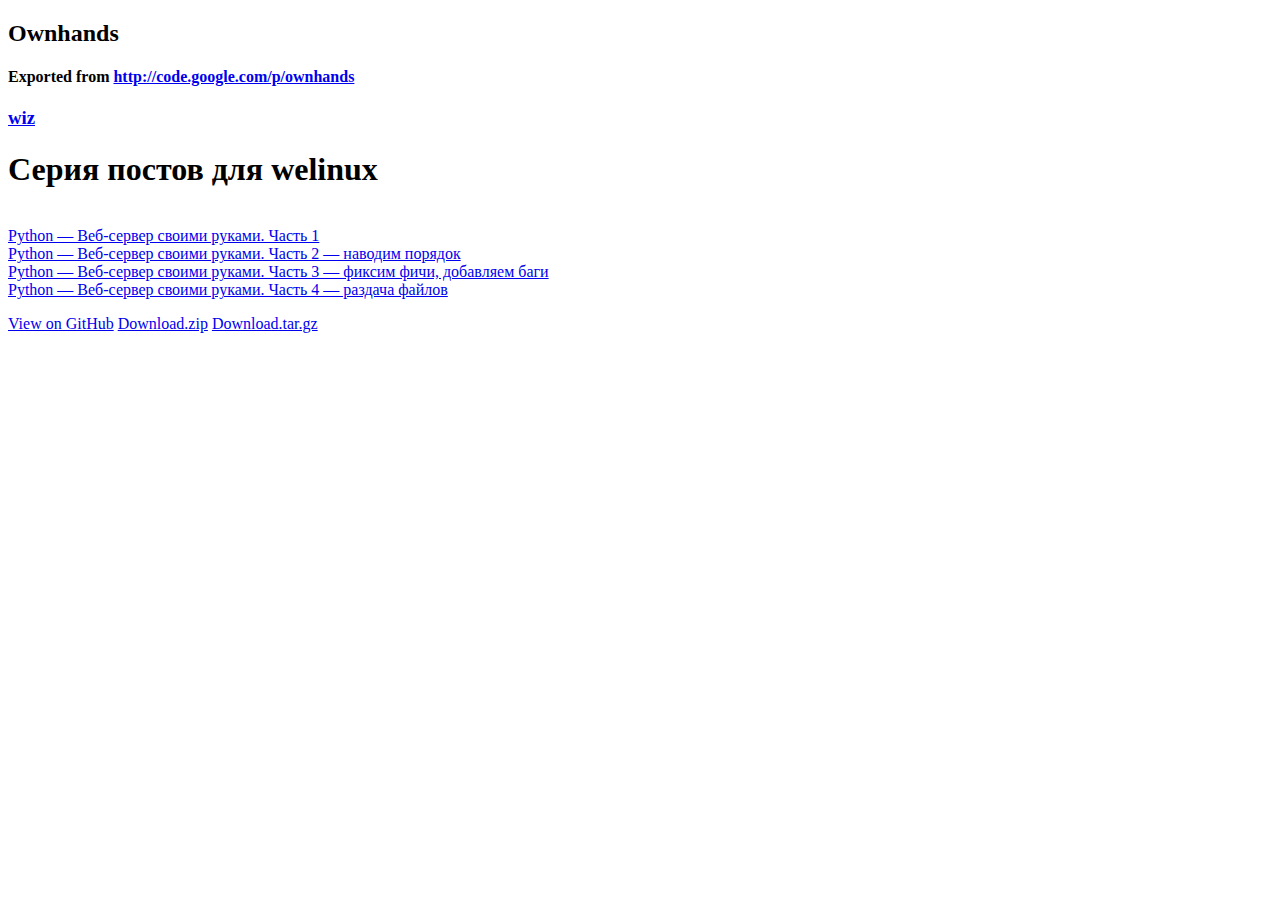
==== commit dab0f3ab: "modified:   index.html 	new file:   part1.html 	new file:   part2.html 	new file:   part3.html 	new " ====
--- a/index.html
+++ b/index.html
@@ -1,115 +1,19 @@
 <!DOCTYPE html>
-<html lang="en-us">
-  <head>
-    <meta charset="UTF-8">
-    <title>Ownhands by no fianitnz</title>
-  </head>
-  <body>
-  <h1 class="project-name">Ownhands</h1>
-  <h2 class="project-tagline">Automatically exported from code.google.com/p/ownhands</h2>
-  <a href="https://github.com/fianitnz/ownhands" class="btn">View on GitHub</a>
-  <a href="https://github.com/fianitnz/ownhands/zipball/master" class="btn">Download .zip</a>
-  <a href="https://github.com/fianitnz/ownhands/tarball/master" class="btn">Download .tar.gz</a>
-<p>Многие уже писали себе «сайты» или планируют ими заняться, но при этом плохо представляют себе что же это такое - сайт. Серия постов посвящена построению с нуля учебного (а не супер-быстрого или супер-фичастого) сервера, на примере которого, постараемся разобрать разные практические вопросы из жизни разработчика. Первая, вступительная, часть публичная т.к. возможно многим будет интересно «как это всё устроено». Код на питоне, но это практически псевдокод на английском, поэтому ни у кого тут сложностей возникнуть не должно. Остальные части скорее всего будут показываться только для участников питоноблога.</p>
-
-<p>Сайт это такой многослойный торт, напичканый самыми разными видами <s>крема</s> кода. Давайте посмотрим, что происходит, когда пользователь набирает в браузере http://example.com/ и зачем.</p>
-[cut]
-<p>Протокол HTTP работает поверх другого протокола - TCP, в котором никаких example.com нет, а есть 2.50.203.49, поэтому шаг 0 — используя службы DNS браузер получает <a href="http://ru.wikipedia.org/wiki/IP">IP</a>-адрес хоста. Сервер об этом ничего не знает, поэтому и никакого кода этому этапу не соответствует.</p>
-
-<p>Теперь можно установить соединение до сервера. IP нам сообщили, а порт берётся из <a href="http://ru.wikipedia.org/wiki/Url#.D0.A1.D1.85.D0.B5.D0.BC.D1.8B_.28.D0.BF.D1.80.D0.BE.D1.82.D0.BE.D0.BA.D0.BE.D0.BB.D1.8B.29_URL">схемы</a> или задаётся вручную. Обычно это 80. Зная адрес и порт клиент создаёт <a href="http://ru.wikipedia.org/wiki/%D0%A1%D0%BE%D0%BA%D0%B5%D1%82_(%D0%BF%D1%80%D0%BE%D0%B3%D1%80%D0%B0%D0%BC%D0%BC%D0%BD%D1%8B%D0%B9_%D0%B8%D0%BD%D1%82%D0%B5%D1%80%D1%84%D0%B5%D0%B9%D1%81)">сокет</a> и открывает <a href="http://ru.wikipedia.org/wiki/TCP/IP#.D0.A2.D1.80.D0.B0.D0.BD.D1.81.D0.BF.D0.BE.D1.80.D1.82.D0.BD.D1.8B.D0.B9_.D1.83.D1.80.D0.BE.D0.B2.D0.B5.D0.BD.D1.8C">соединение</a>, которое сервер принимает.</p>
-
-<p>Для организации канала необходимо две стороны, два сокета. Клиент будет подключаться, а сервер находиться в состоянии ожидания:</p>
-<pre><code lang='python'>
-import socket  # Всё, что нам нужно для этого лежит в модуле socket.
-
-sock = socket.socket(socket.AF_INET, socket.SOCK_STREAM)  # параметры для создания TCP-сокета
-sock.bind(("", 8000))                                     # слушать на всех адресах, на порту 8000. Чтобы создать сервер на порту ниже 1024 нужен рут.
-sock.listen(1)                                            # перевести сокет в режим ожидания входящих соединений
-conn, addr = sock.accept()                                # ожидать установки соединения
-</code></pre>
-<p>(Если любопытно, можно заходить на сервер через telnet или netcat или, собственно, браузером и смотреть что происходит)</p>
-
-<p>Когда клиент делает <b>connect</b>, а сервер <b>accept</b> они получают объект-соединение из которго можно читать и писать. Фактически это пара <a href="http://ru.wikipedia.org/wiki/%D0%9E%D1%87%D0%B5%D1%80%D0%B5%D0%B4%D1%8C_(%D0%BF%D1%80%D0%BE%D0%B3%D1%80%D0%B0%D0%BC%D0%BC%D0%B8%D1%80%D0%BE%D0%B2%D0%B0%D0%BD%D0%B8%D0%B5)">FIFO</a> каналов.</p>
-
-<p>Канал организован, теперь можно сообщить другой стороне о своих намерениях согласно <a href="http://ru.wikipedia.org/wiki/%D0%A1%D0%B5%D1%82%D0%B5%D0%B2%D0%BE%D0%B9_%D0%BF%D1%80%D0%BE%D1%82%D0%BE%D0%BA%D0%BE%D0%BB">протоколу</a> HTTP.</p>
-
-<p>Первым делом посылается запрос: <code lang='python'>GET /some/stuff HTTP/1.1\r\n</code></p>
-
-<p>Потом идут заголовки: <code lang='python'>Host: example.com\r\n</code></p>
-
-<p>Запрос оканчивается пустой строкой: <code lang='python'>\r\n</code></p>
-
-<p>Клиент своё дело сделал, дальше в игру вступает сервер. От него потребуется разобрать запрос на сегменты: собственно запрос, заголовки и тело.</p>
-
-<pre><code lang='python'>
-data = conn.recv(1024).split("\r\n")        # считываем запрос и бьём на строки
-method, url, proto = data[0].split(" ", 2)  # обрабатываем первую строку
-
-headers = {}
-for pos, line in enumerate(data[1:]):  # проходим по строкам и заодно запоминаем позицию
-    if not line.strip():               # пустая строка = конец заголовков, начало тела**
-        break
-    key, value = line.split(": ", 1)   # разбираем строку с заголовком
-    headers[key.upper()] = value       # приводим ключ к "нормальному" виду чтобы обращение было регистронезависимым
-
-# всё остальное - тело** запроса
-body = "\r\n".join(data[pos+2:])
-</code></pre>
-
-<p>Имея на руках URL, адрес ресурса**, канал для ответа и остальные запчасти мы можем ответить. Ответ сервера клиенту состоит из тех же трёх частей:</p>
-
-<pre><code lang='python'>
-conn.send("HTTP/1.0 200 OK\r\n")           # мы не умеем никаких фишечек версии 1.1, поэтому будем сразу честны
-conn.send("Server: OwnHands/0.1\r\n")      # Поехали заголовки...
-conn.send("Content-Type: text/plain\r\n")  # разметка нам тут пока не нужна, поэтому говорим клиенту показывать всё как есть
-conn.send("\r\n")                          # Кончились заголовки, всё остальное - тело ответа
-conn.send("Hi there!")                     # привет мир
-conn.close()                               # сбрасываем буфера, закрываем соединение
-</code></pre>
-
-<p>Устроив такое «короткое замыкание» браузеру и прогулявшись по стеку протоколов обеспечивающих транспорт, мы теперь можем разобрать саму начинку сервера. Тут уже пойдёт варенье вместо крема и мы вольны писать что угодно, не заглядывая в <a href="http://www.ietf.org/rfc/rfc1945.txt">RFC 1945</a>.</p>
-
-<p>Сервер, в том виде, как сейчас обрабатывает всего один запрос и выходит. У такого поведения есть определённая полезность, но Настоящие Сервера так не делают. Продолжим.</p>
-
-<p>Во время и после того, как соединение было принято, обработано и закрыто, с оригинальным сокетом ничего не произошло, он так и оставался в готовности принять новые соединения. И возможно даже уже что-то принял. Код, который будет повторяться завернём в вечный while:</p>
-
-<pre><code lang='python'>
-while True:
-    conn, addr = socket.accept()
-    ...  # код работы с соединением
-    conn.close()
-</code></pre>
-
-<p>Каждый раз пересоздавать сокет и выставлять его в режим ожидания не надо. Более того, не получится т.к. порт будет занят предыдущим сокетом и сервер навернётся с соответствующим исключением.</p>
-
-<p>Итого. От сервера требуется:</p>
-<ol>
-  <li>создать сокет (socket.socket)</li>
-  <li>настроить его (bind, listen)</li>
-  <li>принять соединение (accept)</li>
-  <li>считать и распарсить запрос</li>
-  <li><b>придумать ответ</b></li>
-  <li>завернуть ответ в протокол</li>
-  <li>выдать его и закрыть соединение</li>
-</ol>
-
-<p>Больше всего времени он проводит на этапе 5, и по большому счёту, это вообще не его дело, что там будет происходить. А происходить там может много чего. Например:</p>
-<ul>
-  <li>Тупо ответ как в примере какой-нибудь захардкоденой фигни. Малоприменимо, но в качестве упражнения сойдёт. Реальное применение - всякие empty_gif; у nginx.</li>
-  <li>Отдача файла с диска. Не барское это дело. Такими вещами должны заниматься очень сильно оптимизированые сервера типа того же <a href="http://ru.wikipedia.org/wiki/Nginx">nginx</a>. Но мы всё равно попробуем, заодно разберём вопросы безопасности.</li>
-  <li><a href="http://ru.wikipedia.org/wiki/%D0%9F%D1%80%D0%BE%D0%BA%D1%81%D0%B8-%D1%81%D0%B5%D1%80%D0%B2%D0%B5%D1%80#.D0.92.D0.B8.D0.B4.D1.8B_.D0.BF.D1.80.D0.BE.D0.BA.D1.81.D0.B8-.D1.81.D0.B5.D1.80.D0.B2.D0.B5.D1.80.D0.BE.D0.B2">Обратное проксирование</a> (сервер сам делает запрос и передаёт результат клиенту). Тоже работа для nginx, но делается просто, поэтому возьмём всё равно.</li>
-  <li>Выполнение другого скрипта (<a href="http://ru.wikipedia.org/wiki/CGI">CGI</a>). Морально устаревший метод вызова на каждый чих <a href="http://ru.wikipedia.org/wiki/Fork">подпроцесса</a>. Как-нибудь потом.</li>
-  <li>Передача обработчику (в стиле modphp, asp). Конёк Apache - в сервер вкорячивается интерпретатор чего угодно, который на каждый урл запускает скрипты. Попытка починить CGI, который «починить» невозможно т.к. он предназначен для другого.</li>
-  <li>Обработка запроса <a href="http://ru.wikipedia.org/wiki/%D0%A1%D0%B5%D1%80%D0%B2%D0%B5%D1%80_%D0%BF%D1%80%D0%B8%D0%BB%D0%BE%D0%B6%D0%B5%D0%BD%D0%B8%D0%B9">сервером приложений</a>. Любимое дело Java серверов. Весь код 5го пункта живёт как часть сервера и запускается только один раз, всасывает всё в кэши, после чего как турбовеник только раскидывает запросы.</li>
-</ul>
-
-<p>Кроме того, можно сразу выделить несколько интересных применений протокола, помимо «сайтиков». Фактичски, сайт это <a href="http://ru.wikipedia.org/wiki/API">API</a> для употребления человеком. Есть ещё несколько классов задач, которые часто встречаются на практике:</p>
-<ul>
-  <li><a href="http://ru.wikipedia.org/wiki/Remote_Procedure_Call">RPC</a>, «удалённый вызов процедур». HTTP, благодаря своей минималистичности очень хорошо подходит в качестве транспорта для реализации службы доступа к удалённым объектам. Немного class-ной питонской магии и whatever.you_wish(to="do") начинает выполнятся на сервере, а может даже и сразу на нескольких.</li>
-  <li><a href="http://ru.wikipedia.org/wiki/%D0%9E%D0%B1%D1%91%D1%80%D1%82%D0%BA%D0%B0_%D0%B1%D0%B8%D0%B1%D0%BB%D0%B8%D0%BE%D1%82%D0%B5%D0%BA%D0%B8">Обёртка</a> вокруг сложных протоколов. Если есть какая-нибудь хитрая библиотека, которая там как-то сложно работает, а её нужно вызывать из кучи языков и сред то, передав в адресе все необходимые параметры, сервер выполнит всю грязную работу и не надо будет переписывать библиотеку для очередного недоязычка. HTTP-клиенты обычно есть везде.</li>
-  <li>Виртуальные файловые системы. Используя протокол <a href="http://ru.wikipedia.org/wiki/Webdav">WebDAV</a> (расширение HTTP) можно подключить в виде сетевого диска что угодно - базу данных, поисковый индекс, список рассылки или форум. Что-то типа кроссплатформенного <a href="http://ru.wikipedia.org/wiki/Fuse">FUSE</a>.</li>
-</ul>
-
-<p>В следующем заходе приведём код в порядок и сделаем большой задел для реализации возможностей в пункте 5.</p>
-  </body>
+<html lang="ru-RU">
+    <head>
+        <meta charset="UTF-8">
+        <title>Ownhands by wiz</title>
+    </head>
+    <body>
+        <h2 class="project-name">Ownhands</h2>
+        <h4 class="project-tagline">Exported from <a href="http://code.google.com/p/ownhands">http://code.google.com/p/ownhands</a></h4>
+        <h3><a href="http://welinux.ru/user/wiz/">wiz</a></h3>
+        <h1>Серия постов для welinux</h1>
+        <br>
+        <a href="part1.html">Python — Веб-сервер своими руками. Часть 1</a><br>
+        <a href="part2.html">Python — Веб-сервер своими руками. Часть 2 — наводим порядок</a><br>
+        <a href="part3.html">Python — Веб-сервер своими руками. Часть 3 — фиксим фичи, добавляем баги</a><br>
+        <a href="part4.html">Python — Веб-сервер своими руками. Часть 4 — раздача файлов</a>
+        <p><a href="https://github.com/fianitnz/ownhands" class="btn">View on GitHub</a>&nbsp<a href="https://github.com/fianitnz/ownhands/zipball/master" class="btn">Download.zip</a>&nbsp<a href="https://github.com/fianitnz/ownhands/tarball/master" class="btn">Download.tar.gz</a></p>
+    </body>
 </html>
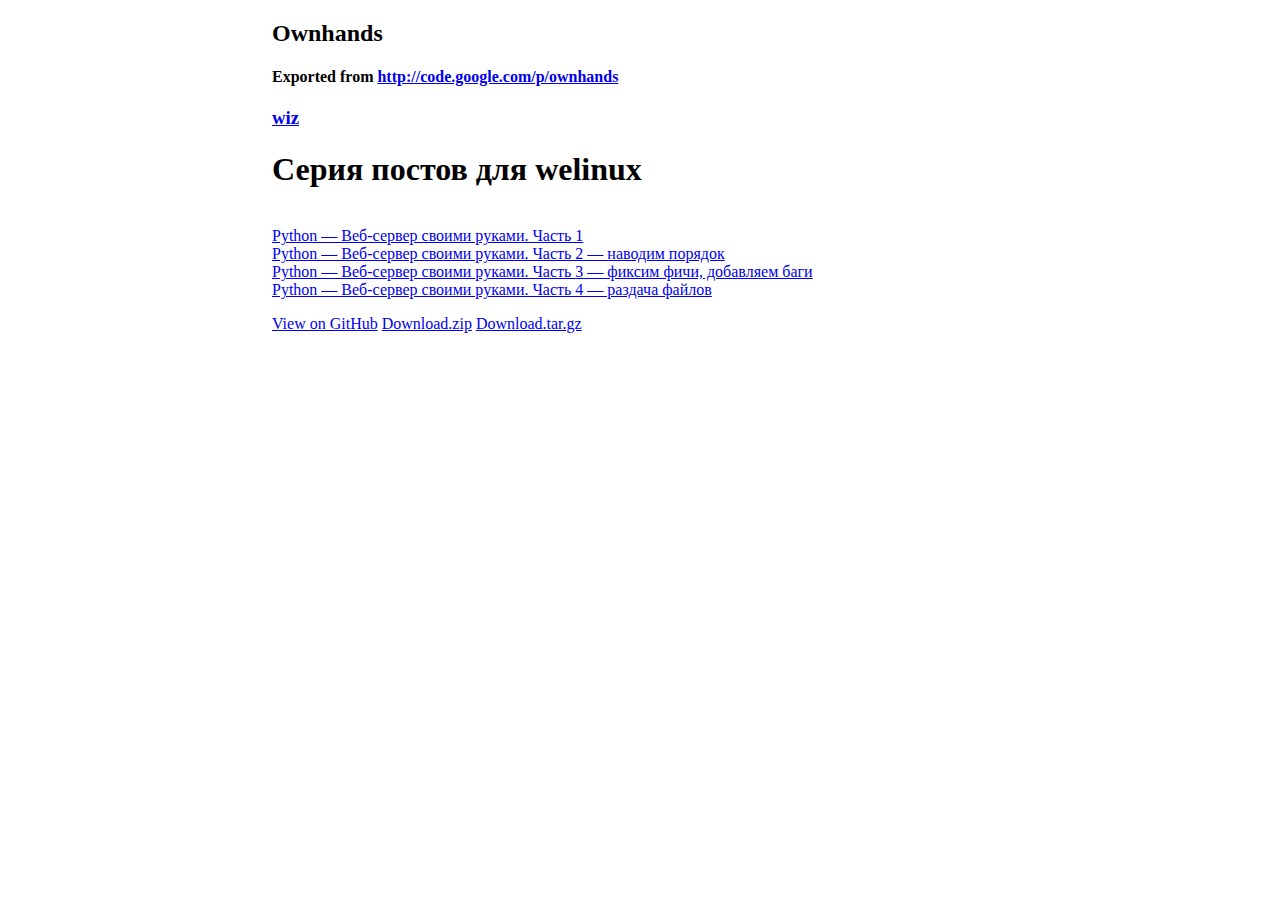
==== commit 125c17d1: "Update index.html" ====
--- a/index.html
+++ b/index.html
@@ -3,6 +3,7 @@
     <head>
         <meta charset="UTF-8">
         <title>Ownhands by wiz</title>
+        <link rel="stylesheet" type="text/css" href="style.css">
     </head>
     <body>
         <h2 class="project-name">Ownhands</h2>
--- a/style.css
+++ b/style.css
@@ -0,0 +1,20 @@
+body {
+    width: 46em;
+    margin: 0 auto 0 auto;
+    font-size: 1em;
+    text-align: justify;
+
+}
+
+pre:lang(python) {
+    border: 0.1em solid #c3c3c3;
+    border-left: 0.5em solid #ff9400;
+    padding-left: 1em;
+    font-size: 0.95em;
+    background: rgb(255, 255, 136);
+    overflow: auto;
+    color: rgb(255, 255, 255, 1);
+    font-family: monospace;
+    padding: 0.5ex 1em 0.5ex 1em;
+}
+
